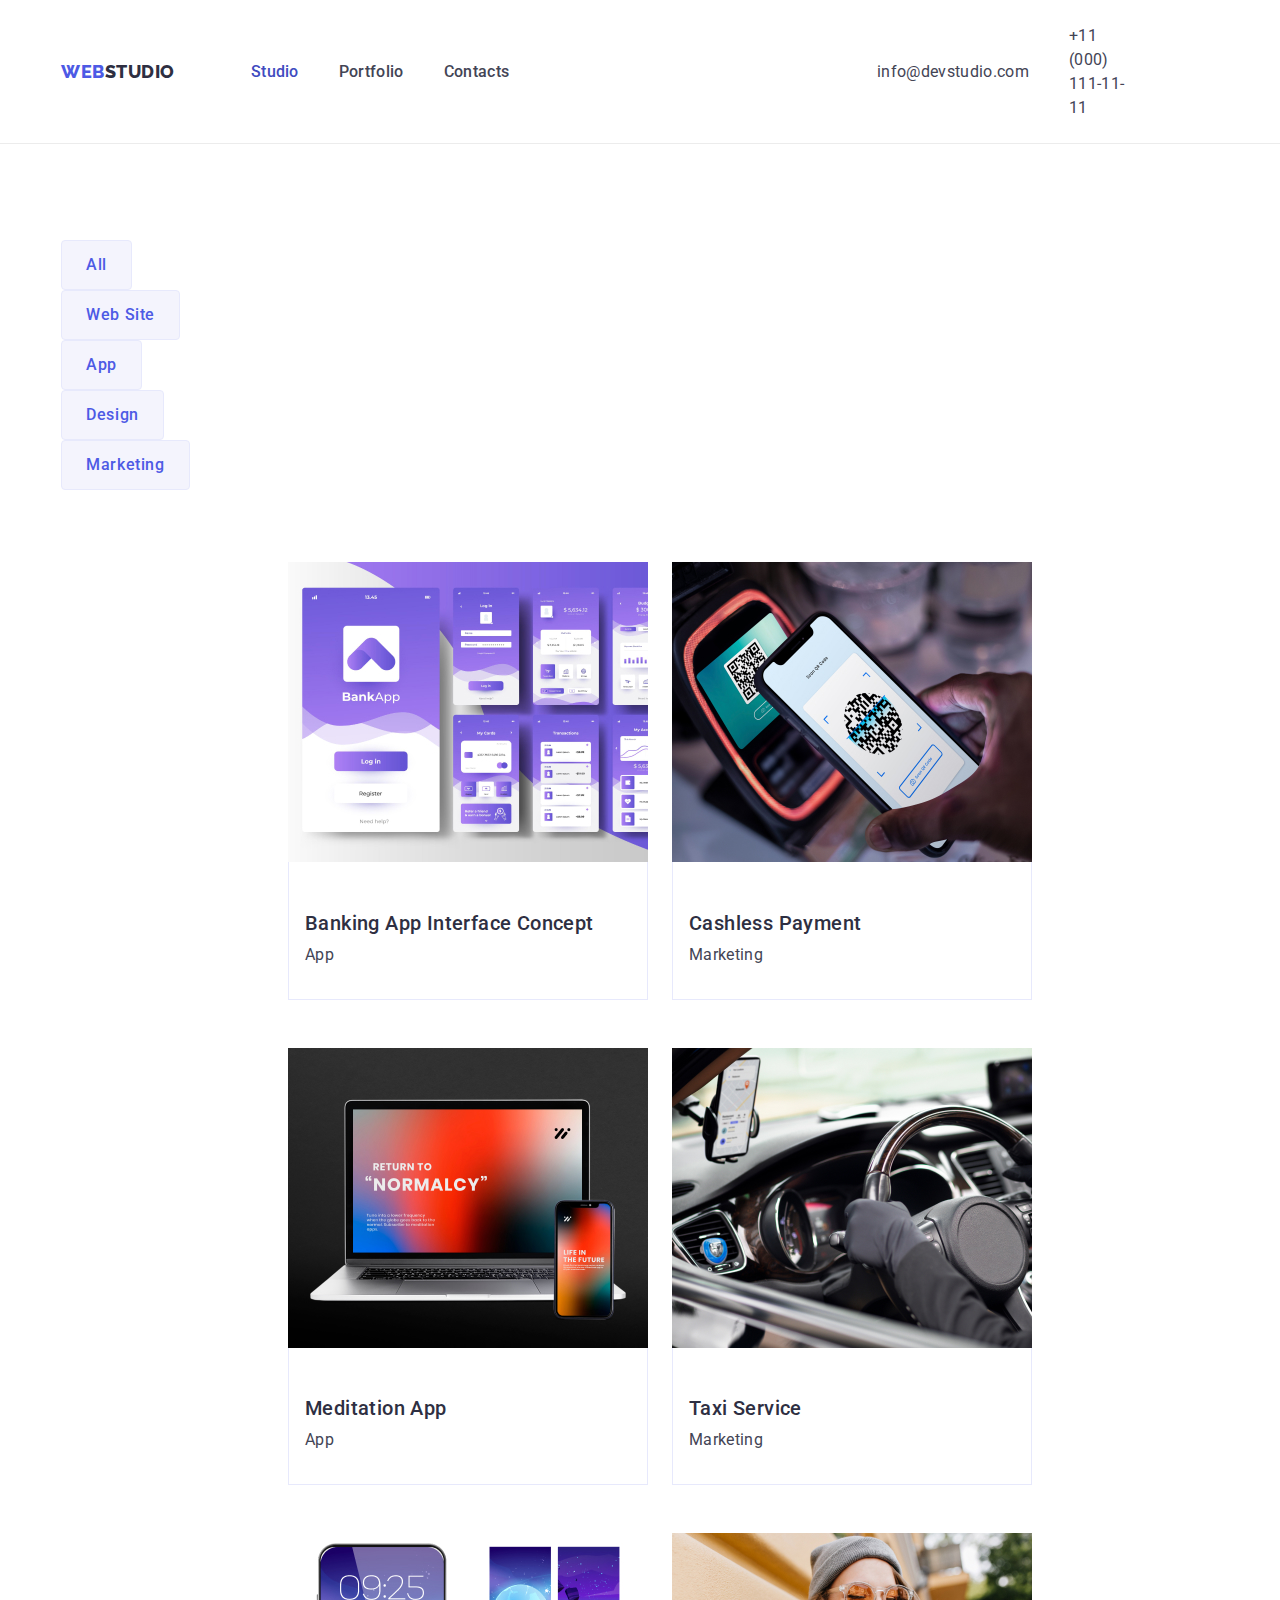
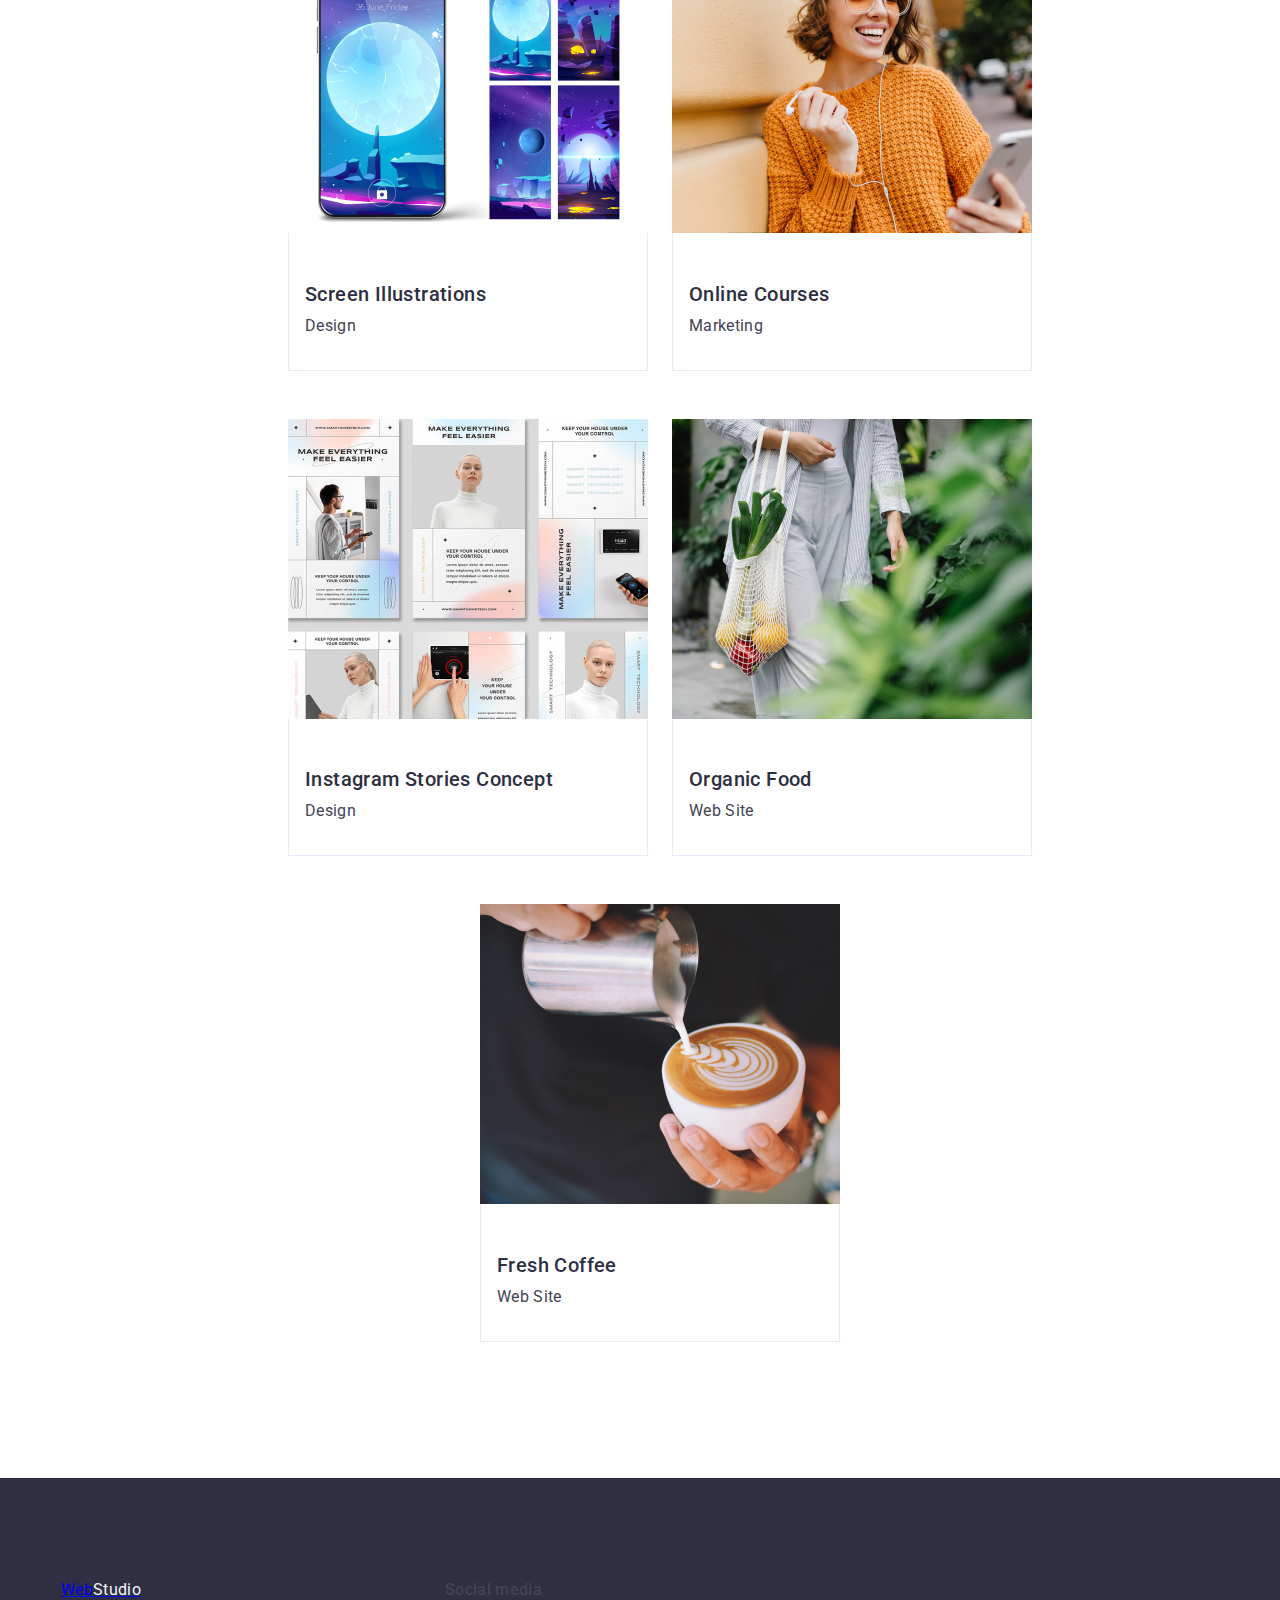
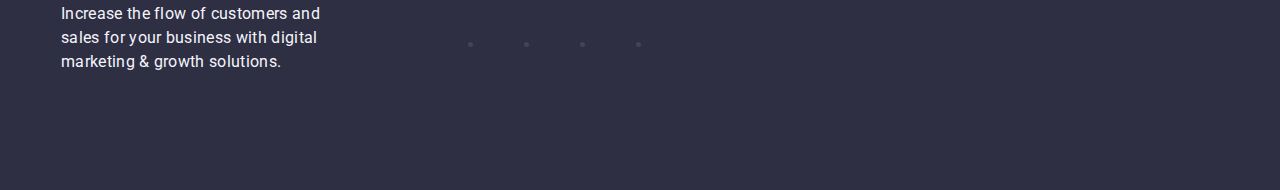
==== portfolio.html @ 72a6e868 "update" ====
<!DOCTYPE html>
<html lang="en">
<head>
    <meta charset="UTF-8">
    <meta name="viewport" content="width=device-width, initial-scale=1.0">
    <title>Homework 2</title>

    <link
    rel="stylesheet"
    href="https://cdnjs.cloudflare.com/ajax/libs/modern-normalize/1.0.0/modern-normalize.min.css"/>
    <link rel="stylesheet" href="./css/styles.css"/>
    <link rel="preconnect" href="https://fonts.googleapis.com">
    <link rel="preconnect" href="https://fonts.gstatic.com" crossorigin>
    <link href="https://fonts.googleapis.com/css2?family=Raleway:wght@800&family=Roboto:wght@400;500;700&display=swap" rel="stylesheet">
 
</head>


<body>
    <header class="page-header">
        <div class="container menu">
            <nav class="navigation">
                <a href="./index.html" class="link logo">Web<span class="logo-black">Studio</span>
                </a>
            
                <!--Menu Area-->             
                <ul class="list navmenu">
                    <li class="item">
                        <a href="./index.html" class="page current link ">Studio</a>
                    </li>
                    <li class="item">
                        <a 
                        href="./portfolio.html"
                        class="page link" 
                        targer="_blank"
                        rel="noopener noreferer
                        ">Portfolio
                        </a>
                    </li>
                    <li class="item">
                        <a href="#" 
                        class="page link" 
                        targer="_blank" 
                        rel="noopener noreferer
                        ">Contacts
                        </a>
                    </li>
                </ul> 
            </nav>
            
            <address class="address">
                <ul class="contactmenu list">
                    <li class="item">
                        <a class="link contact" href="mailto:info@devstudio.com">info@devstudio.com
                        </a>
                    </li>
                    <li class="item">
                        <a class="link contact" href="tel:+110001111111">+11 (000) 111-11-11
                        </a>
                    </li>
                </ul>
            </address>
            
        </div>
    </header>

    <main>
        <section class="portsection">
            <div class="container">
            <h1 class="visually-hidden">Portfolio</h1>
            <ul class="list portlistmenu">
                <li><button type="button" class="portbuttona link">All</button></li>
                <li><button type="button" class="portbuttona link">Web Site</button></li>
                <li><button type="button" class="portbuttona link">App</button></li>
                <li><button type="button" class="portbuttona link">Design</button></li>
                <li><button type="button" class="portbuttona link">Marketing</button></li>
            </ul>
            
            <!--Menu 2nd List-->
            <ul class="plisttwo">
                <li class="porttwolist">
                    <a class="portlink" href="">
                        <div class="portimagediv">
                            <img src="./images/port1.jpg" alt="port1" width="360"/>
                            <p class="portdivp"> 14 Stylish and User-Friendly App Design Concepts · Task Manager App · Calorie Tracker App · Exotic Fruit Ecommerce App · Cloud Storage App</p>
                        </div>
                        <div class="portdivtwo">
                            <h2 class="portimage">Banking App Interface Concept</h2>
                            <p class="portpar">App</p>
                        </div>
                    </a>
                </li>
                <li class="porttwolist">
                    <a class="portlink" href="">
                        <div class="portimagediv">
                            <img src="./images/port2.jpg" alt="port1" width="360"/>
                            <p class="portdivp"> 14 Stylish and User-Friendly App Design Concepts · Task Manager App · Calorie Tracker App · Exotic Fruit Ecommerce App · Cloud Storage App</p>
                        </div>
                        <div class="portdivtwo">
                            <h2 class="portimage">Cashless Payment</h2>
                            <p class="portpar">Marketing</p>
                        </div>
                    </a>
                </li>
                <li class="porttwolist">
                    <a class="portlink" href="">
                        <div class="portimagediv">
                            <img src="./images/port3.jpg" alt="port1" width="360"/>
                            <p class="portdivp"> 14 Stylish and User-Friendly App Design Concepts · Task Manager App · Calorie Tracker App · Exotic Fruit Ecommerce App · Cloud Storage App</p>
                        </div>
                        <div class="portdivtwo">
                            <h2 class="portimage">Meditation App</h2>
                            <p class="portpar">App</p>
                        </div>
                    </a>
                </li>
                <li class="porttwolist">
                    <a class="portlink" href="">
                        <div class="portimagediv">
                            <img src="./images/port4.jpg" alt="port1" width="360"/>
                            <p class="portdivp"> 14 Stylish and User-Friendly App Design Concepts · Task Manager App · Calorie Tracker App · Exotic Fruit Ecommerce App · Cloud Storage App</p>
                        </div>
                        <div class="portdivtwo">
                            <h2 class="portimage">Taxi Service</h2>
                            <p class="portpar">Marketing</p>
                        </div>
                    </a>
                </li>
                <li class="porttwolist">
                    <a class="portlink" href="">
                        <div class="portimagediv">
                            <img src="./images/port5.jpg" alt="port1" width="360"/>
                            <p class="portdivp"> 14 Stylish and User-Friendly App Design Concepts · Task Manager App · Calorie Tracker App · Exotic Fruit Ecommerce App · Cloud Storage App</p>
                        </div>
                        <div class="portdivtwo">
                            <h2 class="portimage">Screen Illustrations</h2>
                            <p class="portpar">Design</p>
                        </div>
                    </a>
                </li>
                <li class="porttwolist">
                    <a class="portlink" href="">
                        <div class="portimagediv">
                            <img src="./images/port6.jpg" alt="port1" width="360"/>
                            <p class="portdivp"> 14 Stylish and User-Friendly App Design Concepts · Task Manager App · Calorie Tracker App · Exotic Fruit Ecommerce App · Cloud Storage App</p>
                        </div>
                        <div class="portdivtwo">
                            <h2 class="portimage">Online Courses</h2>
                            <p class="portpar">Marketing</p>
                        </div>
                    </a>
                </li>
                <li class="porttwolist">
                    <a class="portlink" href="">
                        <div class="portimagediv">
                            <img src="./images/port7.jpg" alt="port1" width="360"/>
                            <p class="portdivp"> 14 Stylish and User-Friendly App Design Concepts · Task Manager App · Calorie Tracker App · Exotic Fruit Ecommerce App · Cloud Storage App</p>
                        </div>
                        <div class="portdivtwo">
                            <h2 class="portimage">Instagram Stories Concept</h2>
                            <p class="portpar">Design</p>
                        </div>
                    </a>
                </li>
                <li class="porttwolist">
                    <a class="portlink" href="">
                        <div class="portimagediv">
                            <img src="./images/port8.jpg" alt="port1" width="360"/>
                            <p class="portdivp"> 14 Stylish and User-Friendly App Design Concepts · Task Manager App · Calorie Tracker App · Exotic Fruit Ecommerce App · Cloud Storage App</p>
                        </div>
                        <div class="portdivtwo">
                            <h2 class="portimage">Organic Food</h2>
                            <p class="portpar">Web Site</p>
                        </div>
                    </a>
                </li>
                <li class="porttwolist">
                    <a class="portlink" href="">
                        <div class="portimagediv">
                            <img src="./images/port9.jpg" alt="port1" width="360"/>
                            <p class="portdivp"> 14 Stylish and User-Friendly App Design Concepts · Task Manager App · Calorie Tracker App · Exotic Fruit Ecommerce App · Cloud Storage App</p>
                        </div>
                        <div class="portdivtwo">
                            <h2 class="portimage">Fresh Coffee</h2>
                           <p class="portpar">Web Site</p>
                        </div>
                    </a>
                </li>
            </ul>
            </div>
        </section>
    </main>
    <footer class="footerbackg">
        <div class="divfoot container">
            <div class="footdivlogo">
                <a href="./index.html" class="webstudio link-item">Web<span class="studiocolorb">Studio</span></a>
                <p class="pfooter">Increase the flow of customers and sales for your business with digital marketing & growth solutions.
                </p>
            </div>
            <div>
                <p class="footp">Social media</p>
                <ul class="footul">
                    <li class="footli">
                        <a class="soclistlink" href="./index.html">
                            <svg class="svgsoc" width="24" height="24">
                                <use href="./images/icons.svg#icon-instagram-2">
                                </use>
                            </svg>
                        </a>
                    </li>
                    <li class="footli">
                        <a class="soclistlink" href="./index.html">
                            <svg class="svgsoc" width="24" height="24">
                                <use href="./images/icons.svg#icon-tweeter-1">
                                </use>
                            </svg>
                        </a>
                    </li>
                    <li class="footli">
                        <a class="soclistlink" href="./index.html">
                            <svg class="svgsoc" width="24" height="24">
                                <use href="./images/icons.svg#icon-facebook-1">
                                </use>
                            </svg>
                        </a>
                    </li>
                    <li class="footli">
                        <a class="soclistlink" href="./index.html">
                            <svg class="svgsoc" width="24" height="24">
                                <use href="./images/icons.svg#icon-linkedin-1">
                                </use>
                            </svg>
                        </a>
                    </li>
                </ul>
            </div>
        </div>
    </footer>

</html>
---- css/styles.css ----
:root {
    --iris: #4d5ae5;
    --navyblue: #2e2f42;
    --studiolist: #6569c0;
    --add: #434455;
    --white: #FFFFFF;
    --cloud: #f4f4fd;
    --ocean: #404bbf;
    --dairy: #fcfcfc;
    --cornflower: #e7e9fc;
    --Slate: #434455;
    --green: #31d0aa;
    --lightslate: #8e8f99;

}

body {
    font-family: Roboto, sans-serif;
    background-color: var(--white);
    color: var(--Slate);
    font-size: 16px;
    font-style: normal;
    font-weight: 400;
    line-height: 1.5;
    letter-spacing: 0.32px;
}

h1, h2 h3, h4, h5, h6, p {
    margin: 0;
}

*::before,
*::after{
    box-sizing: border-box;
    margin: 0;
}

img {
    display: block;
    max-width: 100%;
    height: auto;
}

address {
    font-style: inherit;
}

.list {
    list-style-type:none;
    padding: 0;
    margin: 0;
}

.link {
    text-decoration: none;
    color: inherit;
}

.container {
    width: 1158px;
    margin: 0 auto;
}

.section {
    padding: 120px 0;
}

.notoppadding {
    padding: 0;
}

.menu,
.navigation,
.navmenu,
.contactmenu,
.porlistmenu {
    display: flex;
    align-items: center;
}

.navmenu {
    margin-left: 76px;
}

.address {
    margin-left: auto;
}

.navmenu .item:not(:last-child),
.contactmenu .item:not(:last-child) {
    margin-right: 40px;
}

.navmenu .page,
.contactmenu .contact {
    display: block;
    padding-top: 24px;
    padding-bottom: 23px;
}

.page-header {
    border-bottom: 1px solid #ececec;
}


/*HEADER*/
/*Logo*/
.logo {
    color: var(--iris);
    font-family: Raleway, sans-serif;
    font-size: 18px;
    font-weight: 800;
    line-height: 1.1667;
    letter-spacing: 0.54px;
    text-transform: uppercase;
}

.logo-black {
    color: var(--navyblue);
}

.logo-white {
    color: var(--cloud);
}


/*Menu*/
.navmenu .page {
    font-weight: 500;
    font-size: 16px;
}

.navmenu .page:hover,
.navmenu .page:focus,
.navmenu .page.current,
.contactmenu .contact:hover,
.contactmenu .contact:focus {
    color: var(--ocean);
}

/*Hero*/
.hero {
    background-color: var(--navyblue);
    padding: 188px 0;
    text-align: center;
    background-image: linear-gradient(rgba(46, 47, 66, 0.70),
        rgba(46, 47, 66, 0.70)),
        url(/images/heroimage.jpg);
    background-repeat: no-repeat;
    max-width: 1440px;
    margin: 0 auto;
    background-position: center;
    background-size: cover;
}

.herotitle {
    color: var(--WHITE, #FFF);
    font-size: 56px;
    font-weight: 700;
    line-height: 1.07143; /* 107.143% */
    letter-spacing: 1.12px;
    margin-bottom: 48px;
}

/*Button*/

.button {
    cursor: pointer;
    font-family: inherit;
    border-color: transparent;
}

.button.orderservice {
    background-color: var(--iris);
    color: var(white);
    letter-spacing: 0.64px;
    line-height: 1.5;
    font-size: 16px;
    font-weight: 500;
    padding: 16px 32px;
    border-radius: 4px;
    box-shadow: 0px 4px 4px 0px rgba(0, 0, 0, 0.15);
}


body {
    font-family: Roboto, sans-serif;
    background-color: var(--white);
    color: var(--Slate);
    font-size: 16px;
    font-style: normal;
    font-weight: 400;
    line-height: 1.5;
    letter-spacing: 0.32px;
}

.list {
    list-style-type:none;
}

.link {
    text-decoration: none;
    color: inherit;
}


/*HEADER*/
/*Logo*/
.logo {
    color: var(--iris);
    font-family: Raleway, sans-serif;
    font-size: 18px;
    font-weight: 800;
    line-height: 1.1667
    letter-spacing: 0.54px;
    text-transform: uppercase;
}

.logo-black {
    color: var(--navyblue);
}

.logo-white {
    color: var(--cloud);
}


/*Menu*/
.hmenulist .page {
    font-weight: 500;
}

.hmenulist .page:hover,
.hmenulist .page:focus,
.contact-menu .contact:hover,
.contact-menu .contact:focus {
    color: var(--ocean);
}

/*Hero*/
.hero {
    background-color: var(--navyblue )
}

.herotitle {
    color: var(--WHITE, #FFF);
    text-align: center;
    font-size: 56px;
    font-weight: 700;
    line-height: 1.07143; /* 107.143% */
    letter-spacing: 1.12px;
}

/*Button*/

.button {
    cursor: pointer;
    font-family: inherit;
    border-color: transparent;
}

.button.orderservice {
    background-color: var(--iris)
    color: var(--white);
    letter-spacing: 0.64px;
    line-height: 1.5;
    font-size: 16px;
    font-weight: 500;
}

/*
* {
    padding: 0;
    margin: 0;
}

a {
    text-decoration: none;
}


}

img {
    display: block;
    width: 100%;
}

.header {
    border-bottom: 1px solid #e7e9fc;
    padding: 24px 0;
    box-shadow: 0px 1px 6px rgba(46, 47, 66, 0.08),
  0px 1px 1px rgba(46, 47, 66, 0.16), 0px 2px 1px rgba(46, 47, 66, 0.08)
}

.headcontainer {
    display: flex;
    
}

.container {
    width: 1158px;
    margin: 0 auto;
    padding: 0 15px 0 15px;
}

.headernav {    
    display: inline-flex;
    align-items: center;
    gap: 76px
}

.headerlogo {
    font-family: "Raleway", sans-serif;
    font-weight:800;
    text-transform: uppercase;
    font-size: 18px;
    line-height: 1.17;
    letter-spacing: 0.03em;
}   



.hmenu-item {
    position: relative;
    padding: 24px 0 24px;
}
/*
.hmenu-item::after {
    content:'';
    position:absolute;
    left: 0;
    bottom: -1px;
    height: 4px;
    background-color: var(--ocean);
    border-radius: 2px;
    color: var(--ocean);
    position: relative;

}



.hmenulink {
    color: var(--ocean);
    transition:
    color 250ms cubic-bezier(0.4, 0, 0.2, 1);
    position: relative;
}

.hmenulink:hover,
.hmenulink:focus {
    color: var(--web)
}

.menuactive,
.haddlink:hover,
.hadlink:focus {
    color: var(--ocean);
}

.haddlist {
    display: flex;
    gap: 40px;
}

.hadditem {
    font-size: 16px;
    font-style: normal;
    line-height: 24px;
    letter-spacing: 0.02em;
    color: var(--Slate);
}

.hmenulink:hover::after {
    width: 100%;
    color: #404bbf;
}

.hmenulink::after {
    content: '';
    height: 4px;
    width: 100%;
    background-color: var(--ocean);
    border-radius: 2px;
    position: absolute;
    left: 0;
    bottom: -28px;
    transition: width 250ms cubic-bezier(0.2, 0.4, 1 )
}

.headerstudio {
    font-weight: 500;
    font-size: 16px;
    line-height: 1.5;
    letter-spacing: 0.02em;
    color: var(--studio);
    padding: 24px 0 24px;
}


/*Address
.adstyle {
    font-style: normal;
    font-size: 16px;
    line-height: 1.5;
    letter-spacing: 0.02em;
    display: flex;
}



.concolor {
    line-height: 1.5;
    color:#434455;
    transition-property: 250ms cubic-bezier(0.4, 0, 0.2, 1)
    top: 24px
    height: 24px;

}
.concolor:hover {color:#404bbf;}
.concolor:focus {color:#404bbf;}

/*Sections*/
/*1st Section*/

/*Hero
.hero {
    background-color: var(--studio);
    display: flex;
    flex-shrink: 0;
    padding-top:188px;
    padding-bottom: 188px;
    background-repeat: no-repeat;
    background-position: center;
    background-size: cover;
    background: linear-gradient(rgba(46, 47, 66, 0.7), rgba(46, 47, 66, 0.7)), url(../images/heroimage.jpg);
    max-width: 1440px;
    height: 600px;
    align-items: center;    
    
}
.divhero {
    flex-shrink: 0;
    position:relative;
    flex-direction: column;
    margin: 0;
}

.herotitle {
    font-size: 56px;
    line-height: 1.07;
    text-align: center;
    letter-spacing: 0.02em;
    color: #ffffff;
    max-width: 496px;
    justify-content: center;
}
.herobutton {
    font-family: "Roboto", sans-serif;
    font-weight: 500;
    font-size: 16px;
    line-height: 1.5;
    letter-spacing: 0.04em;
    color: #ffffff;
    background-color: var(--web);
    cursor: pointer;
    padding: 16px 32px;
    align-items: center;
    border-radius: 4px;
    box-shadow: 0px 4px 4px 0px rgba(0, 0, 0, 0.15);
    display: block;
    min-width: 169px;
    height: 56px;
    border: none;
    transition: background-color 250ms cubic-bezier(.4, 0, .2, 1);
}


.herobutton:hover {background-color:#404bbf;}
.herobutton:focus {background-color:#404bbf;} 

/*Section 2*/
.sectionone {
    padding: 120px 0 120px;
}

.visually-hidden {
    position: absolute;
    width: 1px;
    height: 1px;
    margin: -1px;
    border: 0;
    padding: 0;
    white-space: nowrap;
    clip-path: inset(100%);
    clip: rect(0 0 0 0);
    overflow: hidden;
  }

.sectwo {
    display: flex;
    gap: 24px;
    list-style: none;
    padding: 0;
}


.item {
    flex-basis: calc((100% - 72px) / 4);
}

/*ICON*/
.icon {
    display: flex;
    align-items: center;
    justify-content: center;
    height: 112px;
    background-color: var(--cloud);
    border-radius: 4px;
    margin-bottom: 8px;

  }

.headersectwo {
    font-weight: 500;
    font-size: 20px;
    line-height: 1.2;
    letter-spacing: 0.02em;
    color: var(--studio);
    margin-bottom: 8px;
}

.parsectwo {
    font-size: 16px;
    line-height: 1.5;
    letter-spacing: 0.02em;
    color: var(--add);

}


/*Section 3*/
.thirdsecheader {
    font-size: 36px;
    line-height: 1.11;
    text-align: center;
    letter-spacing: 0.02em;
    text-transform: capitalize;
    color: var(--studio);
    margin-bottom: 72px;
}

.secthree {
    display: flex;
    padding-bottom: 120px;
}

.secthree-item {
    flex-basis: calc((100% - 3 * 16px) / 3);
}

.secthree-item:not(:last-child) {
    margin-right: 24px;
}


/*Section 4*/

.fourthsection {
    background-color: #F4F4FD;
    padding: 120px 0 120px;
}

.fourthlist {
    background: var(--WHITE, #FFF);    border-radius: 0px 0px 4px 4px;
    box-shadow: 0px 1px 6px rgba(46, 47, 66, 0.08), 0px 1px 1px rgba(46, 47, 66, 0.16), 0px 2px 1px rgba(46, 47, 66, 0.08);
}

.fourthlist:not(:last-child) {
    margin-right: 24px;
}

.secfourlistdiv {
    padding: 32px 0;
}

.secfourlisthead {
    text-align: center;
    margin-bottom: 8px;
}

.secfourpar {
    text-align: center;
}

.soclist {
    display: flex;
    justify-content: center;
    align-items: center;
    list-style-type: none;
    gap: 24px;
}

.soclist-item {
    width: 40px;
    height: 40px;
    position: relative;
    transition: 
    color 250ms cubic-bezier(0.4, 0, 0.2, 1);
}

.soclistlink {
    width: 100%;
    height:100%;
    border-radius: 50%;
    display: flex;
    align-items: center;
    justify-content: center;
    background-color: var(--web);

    transition: 
    color 250ms cubic-bezier(0.4, 0, 0.2, 1);
}

.soclist-item:hover .soclistlink {
    background-color: var(--ocean);
}

.soclist-item:focus .soclistlink {
    background-color: var(--ocean);
}

.svgsoc {
    fill: #F4F4FD;
}

/*Section 5*/
.fifth {
    padding: 120px 0 120px;
}

.fifheader {
    font-size: 36px;
    line-height: 1.11;
    color: var(--studio);
    align-items: center;
    justify-content: center;
    margin-bottom: 72px;
}

.customer {
    list-style-type: none;
    display: flex;
    gap: 24px;
}

.custitem {
    height: 88px;
    width: 168px
}

.fiflink {
    width: 100%;
    height: 100%;
    border: 1px solid #8e8f99;
    border-radius: 4px;
    display: flex;
    align-items: center;
    justify-content: center;
    color:#8e8f99;

    transition:
    border-color 250ms cubic-bezier(0.4, 0, 0.2, 1), color 250ms cubic-bezier(0.4, 0, 0.2, 1);
}

.fiflink:hover {
    color: #404bbf;
    border-color: #404bbf;
}

.fiflink:focus {
    color: #404bbf;
    border-color: #404bbf;
}

.headerstudio:focus {
    color: #404bbf;
}


.fifsvg {
    fill: currentColor;
}


/*Footer*/
.footerbackg {
    background-color: #2e2f42;
    padding: 100px 0 100px;
}

.pfooter {
    line-height: 1.5;
    color: #F4F4FD;
    letter-spacing: 0.02em;
    max-width: 264px;
    margin-bottom: 16px;
}

.studiocolorb {
    color: #F4F4FD;
}

.link-item {
    display: inline-block;
}

.divfoot {
    display: flex;
    align-items: baseline;

}

.footdivlogo {
    margin-right: 120px;
}

.footp{
    font-weight: 500;
    font-size: 16px;
    line-height: 1.5;
    letter-spacing: 0.02em;
    color: var(--bodybc);
    margin-bottom: 16px;
}

.footul {
    display: flex;
    gap: 16px;
}

.footli {
    width: 40px;
    height: 40px;
}

.soclistlink:hover {
    background-color: #31d0aa;
}

.soclistlink:focus {
    background-color: #31d0aa;
}


/*Modal Backdrop*/
.backdrop {
    display: block;
    position: fixed;
    top: 0;
    left: 0;
    width: 100%;
    height: 100%;
    background-color: rgba(46, 47, 66, 0.4);
    opacity: 1;
    transition: opacity 250ms cubic cubic-bezier(0.4, 0, 0.2, 1), visibility 250ms cubic-bezier(0.4, 0, 0.2, 1);
}

.is-hidden {
    opacity: 0;
    visibility: hidden;
    pointer-events: none;
}

.backdrop.is-hidden{
    opacity: 0;
    pointer-events: none;
}

.modal {
    position: absolute;
    top: 50%;
    left: 50%;
    width: 40px;
    min-width: 408px;
    min-height: 584px;
    background-color: var(--dairy);
    box-shadow: 0px 1px 1px rgba(0, 0, 0, 0.14), 0px 1px 3px rgba(0, 0, 0, 0.12), 0px 2px 1px rgba(0, 0, 0, 0.2);
    box-radius: 4px;
    
    transform: translate(-50%, -50%), scale (1);
    transition: transform 250ms cubic-bezier(0.4, 0, 0.2, 1);
}

.modal-close {
    width: 24px;
    height: 24px;
    background-color: var(--cornflower);
    border-radius: 50%;
    border: 1px solid rgba (0, 0, 0, 1);
    position: absolute;
    right: 24px;
    top: 24px;
    color: var(--studio);
    display: flex;
    align-items: center;
    justify-content: center;
    background-color: var(--cornflower);
    cursor: pointer;
    transition: background-color 250ms cubic-bezier(0.4, 0, 0.2, 1), border 250ms cubic-bezier(0.4, 0, 0.2, 1);
}

.modal-close:focus,
.modal-close:hover {
    background-color: var(#404bbf);
    border: none;
}

.modal-close-icon {
    transition: fill 250ms cubic-bezier(0.4, 0, 0.2, 1);
}

/*Portfolio*/

/*Row 1*/

.portlistmenu {
    justify-content: center;
    gap: 24px;
    margin-bottom: 72px;
}

.portbuttona {
    font-family: "Roboto", sans-serif;
    font-weight: 500;
    font-size: 16px;
    line-height: 1.5;
    letter-spacing: 0.04em;
    color: #4d5ae5;
    background-color: #F4F4FD;
    cursor: pointer;
    padding: 12px 24px 12px;
    border: 1px solid #e7e9fc;
    border-radius: 4px;
    transition:
    color 250ms cubic-bezier(0.4, 0, 0.2, 1),
    background-color 250ms
    cubic-bezier(0.4, 0, 0.2, 1),
    border-color 250ms cubic-bezier(0.4, 0, 0.2, 1),
    box-shadow 250ms cubic-bezier(0.4, 0, 0.2, 1);
}

.portbuttona:hover {
    color:#FFFFFF;
    background-color: #404bbf;
    border: 1px solid transparent;
    box-shadow: 0px 3px 1px rgba(0, 0, 0, 0.1), 0px 2px 1px rgba(0, 0, 0, 0.08), 0px 2px 2px rgba(0, 0, 0, 0.12);
}

.portbuttona:focus {
    color:#FFFFFF;
    border: 1px solid transparent;
    background-color: #404bbf;
    box-shadow: 0px 3px 1px rgba(0, 0, 0, 0.1), 0px 2px 1px rgba(0, 0, 0, 0.08), 0px 2px 2px rgba(0, 0, 0, 0.12);
}

/*Portfolio Header Block Elements*/
.portheader {
    border-bottom: 1px solid #e7e9fc;
}

.portcontainer {
   display: flex;
}

.portnav {
    align-items: center;
}

.portlogo {
    margin-right: 76px;
}

.portitem {
    margin-right: 40px;
}

.portitem:last-child {
    margin-right: 0;
}

.portadlist {
    margin-right: 40px;
}

.portadlist:last-child {
    margin-right: 0;
}


/*Row 2*/

.portlink {
    text-decoration: none;
    display: block;
    transition: box-shadow 250ms cubic-bezier(0.4, 0, 0.2, 1);
}

.portlink:hover {
    box-shadow: 0px 1px 6px rgba(46, 47, 66, 0.08), 0px 1px 1px rgba(46, 47, 66, 0.16), 0px 2px 1px rgba(46, 47, 66, 0.08);
    transform: translateY(0%);
}

.portlink:focus {
    box-shadow: 0px 1px 6px rgba(46, 47, 66, 0.08), 0px 1px 1px rgba(46, 47, 66, 0.16), 0px 2px 1px rgba(46, 47, 66, 0.08);
    transform: translateY(0%);
}

.portimagediv {
    position: relative;
    overflow: hidden;
}

.portdivp {
    position: absolute;
    top: 0;
    font-size: 16px;
    line-height: 1.5;
    letter-spacing: 0.02em;
    color: var(--cloud);
    padding: 40px 32px;
    background-color: var(--web);
    height: 100%;
    width: 100%;
    transform: translateY(100%);
    transition: transform 250ms cubic-bezier(0.4, 0, 0.2, 1);

}

.portimage {
    font-weight: 500;
    font-size: 20px;
    line-height: 1.2;
    letter-spacing: 0.02em;
    color: #2e2f42;
    margin-bottom: 8px;
}

.portpar {
    font-size: 16px;
    line-height: 1.5;
    letter-spacing: 0.02em;
    color: #434455;
}

.portfooter {
    background-color: #2e2f42;
}

.portstudio {
    color: #f4f4fd;
}


/*Row 1 Block Elements*/

.portsection {
    padding: 96px 0 120px 0;
}

.portfolioheader {
    display: none;
}

/*Row 2 Block Elements*/

.plisttwo {
    display: flex;
    list-style-type: none;
    flex-wrap: wrap;
    justify-content: center;
    gap: 24px;
    row-gap: 48px;
}

.porttwolist {
    flexbasis: calc((100% - 48px) / 3);
    
}

.portlistpic-item:nth-child(3n+3) {
    margin-right: 0;
}

.portlistpic-item:nth-last-child(-n+3) {
    margin-bottom: 0;
}

.portdivtwo {
    padding: 32px 16px;
    border: 1px solid #e7e9fc;
    border-top: none;
}
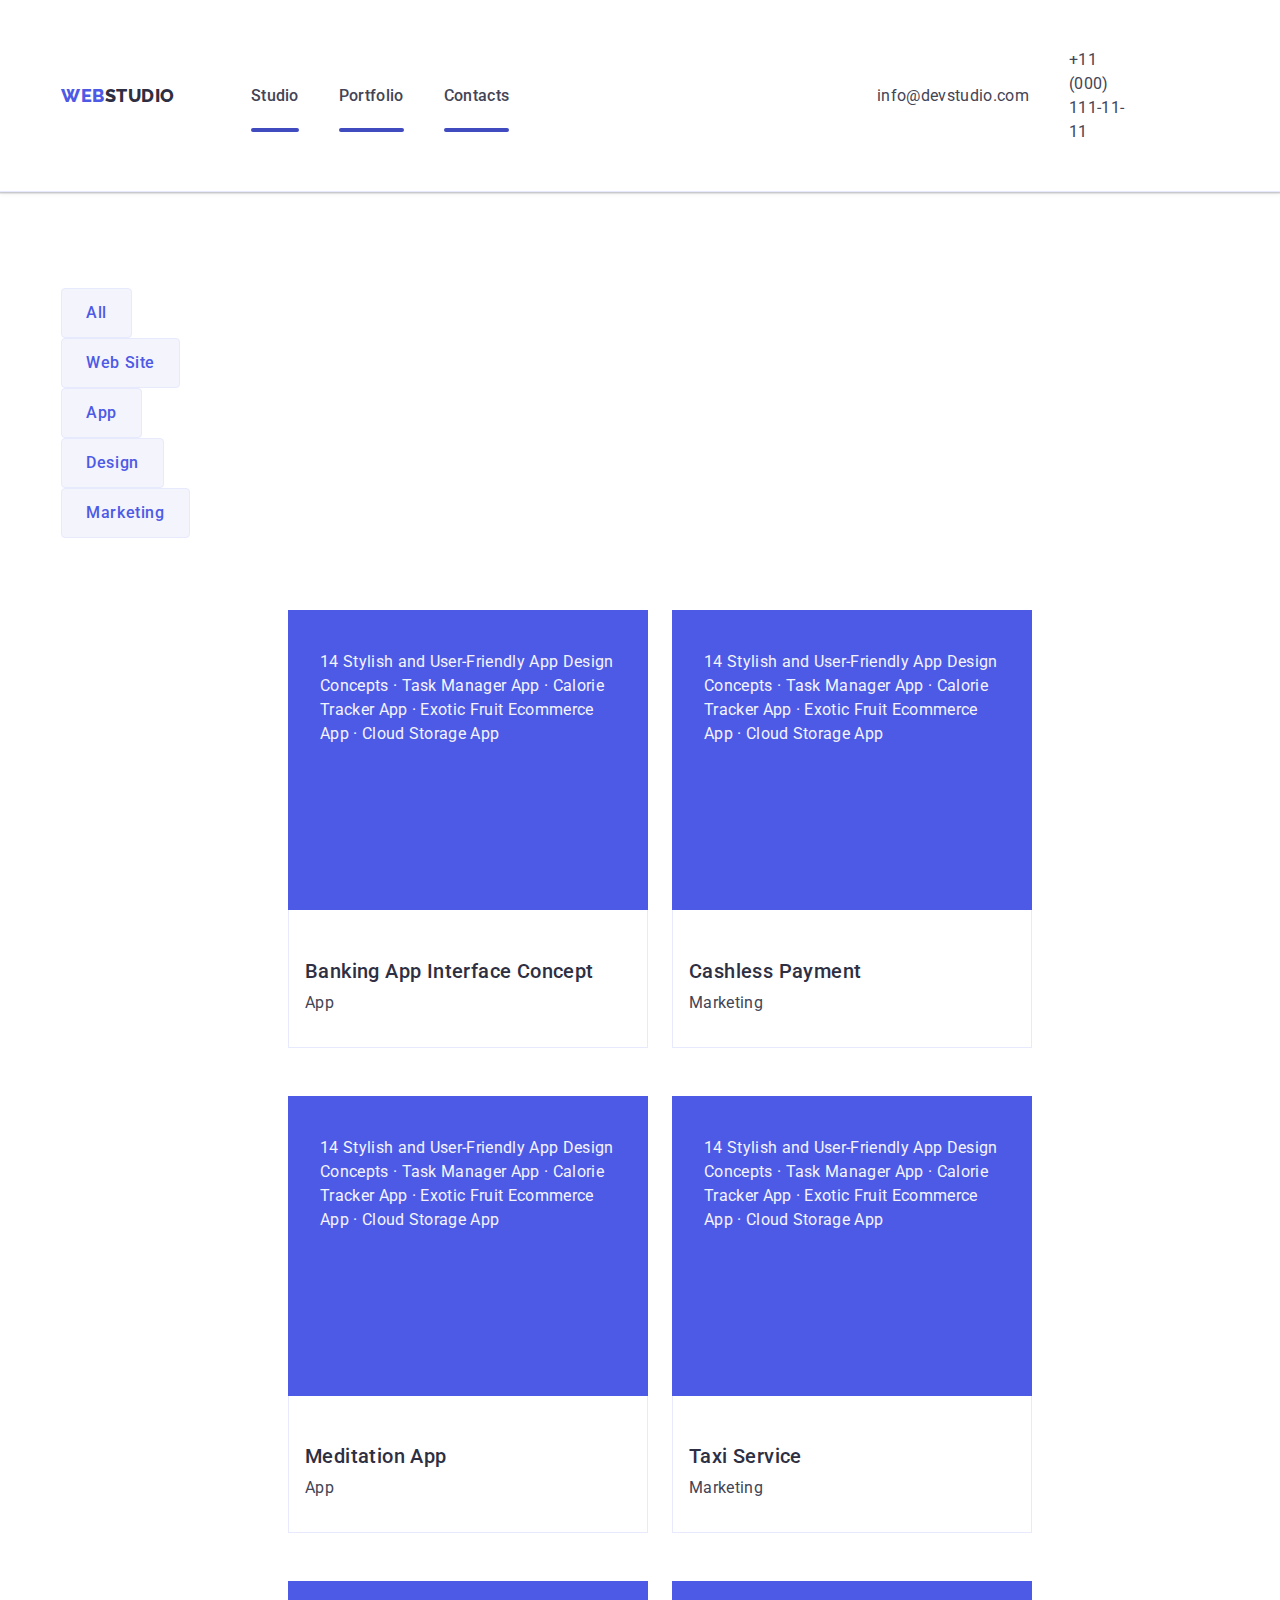
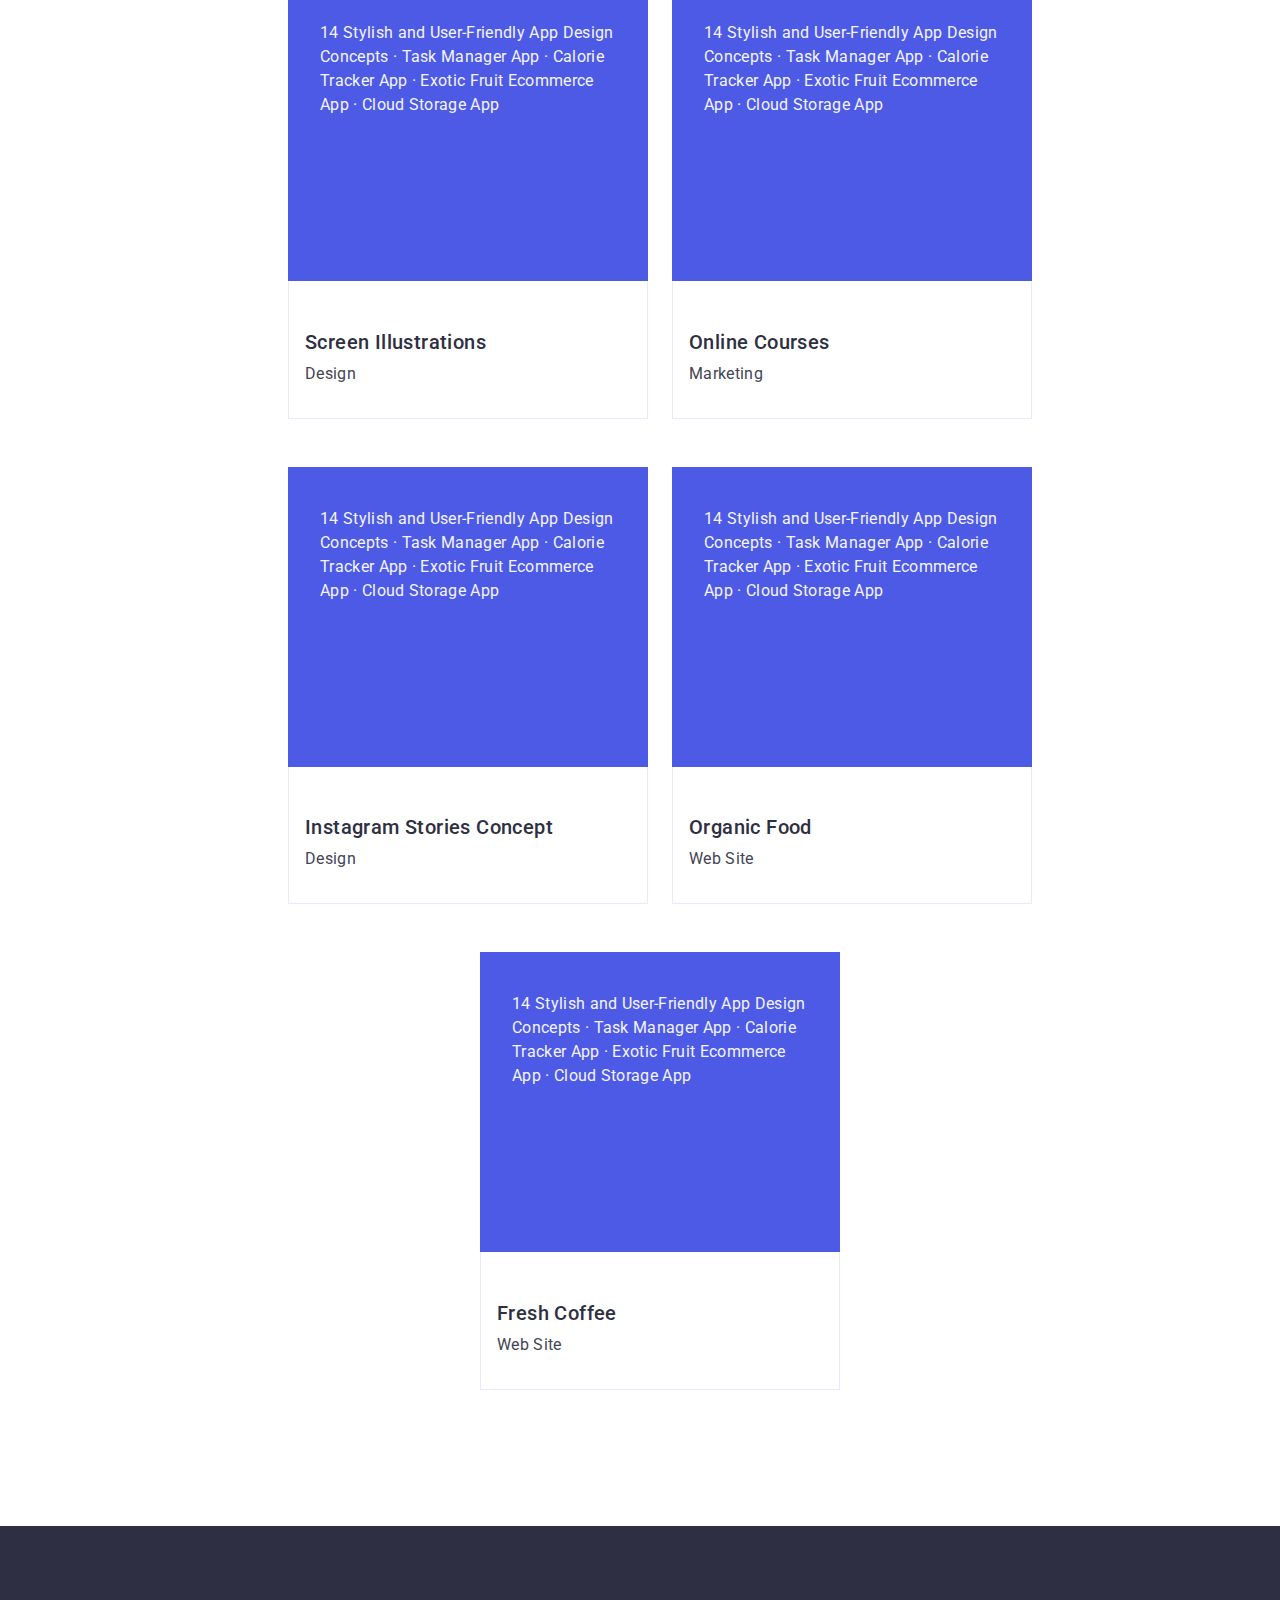
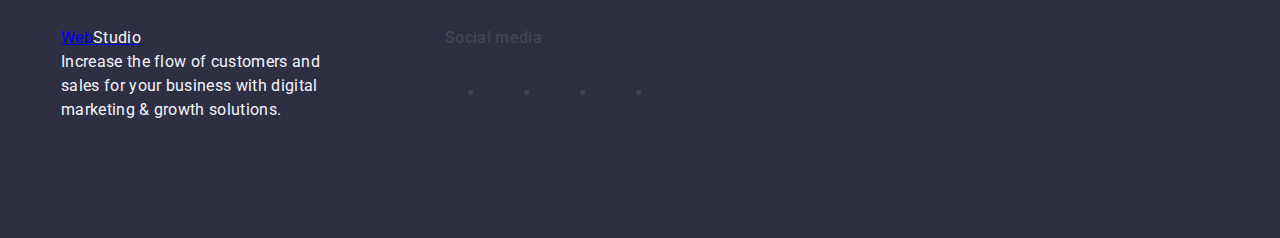
==== commit d8633c95: "update" ====
--- a/portfolio.html
+++ b/portfolio.html
@@ -26,7 +26,7 @@
                 <!--Menu Area-->             
                 <ul class="list navmenu">
                     <li class="item">
-                        <a href="./index.html" class="page current link ">Studio</a>
+                        <a href="./index.html" class="page transmenu link ">Studio</a>
                     </li>
                     <li class="item">
                         <a 
--- a/css/styles.css
+++ b/css/styles.css
@@ -103,7 +103,7 @@
 }
 
 
-/*HEADER*/
+
 /*Logo*/
 .logo {
     color: var(--iris);
@@ -266,103 +266,23 @@
     line-height: 1.5;
     font-size: 16px;
     font-weight: 500;
-}
-
-/*
-* {
-    padding: 0;
-    margin: 0;
-}
-
-a {
-    text-decoration: none;
-}
-
-
-}
-
-img {
-    display: block;
-    width: 100%;
-}
-
-.header {
+    min-width: 169px;
+    height: 56px;
+    border: none;
+    transition: background-color 250ms cubic-bezier(.4, 0, .2, 1);
+}
+
+
+
+.page-header {
     border-bottom: 1px solid #e7e9fc;
     padding: 24px 0;
     box-shadow: 0px 1px 6px rgba(46, 47, 66, 0.08),
-  0px 1px 1px rgba(46, 47, 66, 0.16), 0px 2px 1px rgba(46, 47, 66, 0.08)
-}
-
-.headcontainer {
-    display: flex;
-    
-}
-
-.container {
-    width: 1158px;
-    margin: 0 auto;
-    padding: 0 15px 0 15px;
-}
-
-.headernav {    
-    display: inline-flex;
-    align-items: center;
-    gap: 76px
-}
-
-.headerlogo {
-    font-family: "Raleway", sans-serif;
-    font-weight:800;
-    text-transform: uppercase;
-    font-size: 18px;
-    line-height: 1.17;
-    letter-spacing: 0.03em;
-}   
-
-
-
-.hmenu-item {
-    position: relative;
-    padding: 24px 0 24px;
-}
-/*
-.hmenu-item::after {
-    content:'';
-    position:absolute;
-    left: 0;
-    bottom: -1px;
-    height: 4px;
-    background-color: var(--ocean);
-    border-radius: 2px;
-    color: var(--ocean);
-    position: relative;
-
-}
-
-
-
-.hmenulink {
-    color: var(--ocean);
-    transition:
-    color 250ms cubic-bezier(0.4, 0, 0.2, 1);
-    position: relative;
-}
-
-.hmenulink:hover,
-.hmenulink:focus {
-    color: var(--web)
-}
-
-.menuactive,
-.haddlink:hover,
-.hadlink:focus {
-    color: var(--ocean);
-}
-
-.haddlist {
-    display: flex;
-    gap: 40px;
-}
+    0px 1px 1px rgba(46, 47, 66, 0.16), 0px 2px 1px rgba(46, 47, 66, 0.08)
+}
+
+
+
 
 .hadditem {
     font-size: 16px;
@@ -371,22 +291,37 @@
     letter-spacing: 0.02em;
     color: var(--Slate);
 }
-
-.hmenulink:hover::after {
+.transmenu {
+    position: relative;
+}
+
+.navmenu .page {
+    position:relative;
+    transition: color 250ms cubic-bezier(0.4, 0.2, 1);
+}
+
+.navmenu .page:hover {
     width: 100%;
-    color: #404bbf;
-}
-
-.hmenulink::after {
-    content: '';
+}
+
+.navmenu .page::after {
+    content: "";
     height: 4px;
     width: 100%;
     background-color: var(--ocean);
     border-radius: 2px;
     position: absolute;
     left: 0;
-    bottom: -28px;
-    transition: width 250ms cubic-bezier(0.2, 0.4, 1 )
+    bottom: -1px;
+    transition: width 250ms cubic-bezier(0.4, 0.2, 1);
+}    
+
+.item .contact {
+    transition: color 250ms cubic-bezier(0.4, 0, 0.2, 1);
+}
+
+.item .contact::after {
+    transition: transform;
 }
 
 .headerstudio {
@@ -475,10 +410,11 @@
     border: none;
     transition: background-color 250ms cubic-bezier(.4, 0, .2, 1);
 }
-
-
-.herobutton:hover {background-color:#404bbf;}
-.herobutton:focus {background-color:#404bbf;} 
+*/
+
+.button.orderservice:hover {background-color: var(--ocean);}
+.button.orderservice:focus {background-color: var(--ocean);} 
+
 
 /*Section 2*/
 .sectionone {
@@ -619,8 +555,7 @@
     justify-content: center;
     background-color: var(--web);
 
-    transition: 
-    color 250ms cubic-bezier(0.4, 0, 0.2, 1);
+    transition: color 250ms cubic-bezier(0.4, 0, 0.2, 1);
 }
 
 .soclist-item:hover .soclistlink {
@@ -764,7 +699,9 @@
     height: 100%;
     background-color: rgba(46, 47, 66, 0.4);
     opacity: 1;
-    transition: opacity 250ms cubic cubic-bezier(0.4, 0, 0.2, 1), visibility 250ms cubic-bezier(0.4, 0, 0.2, 1);
+    opacity:
+    250ms cubic cubic-bezier(0.4, 0, 0.2, 1),
+    visibility 250ms cubic-bezier(0.4, 0, 0.2, 1);
 }
 
 .is-hidden {
@@ -787,10 +724,10 @@
     min-height: 584px;
     background-color: var(--dairy);
     box-shadow: 0px 1px 1px rgba(0, 0, 0, 0.14), 0px 1px 3px rgba(0, 0, 0, 0.12), 0px 2px 1px rgba(0, 0, 0, 0.2);
-    box-radius: 4px;
-    
-    transform: translate(-50%, -50%), scale (1);
+        
+    translate: (-50%, -50%), scale (1);
     transition: transform 250ms cubic-bezier(0.4, 0, 0.2, 1);
+    border-radius: 4px;
 }
 
 .modal-close {
@@ -930,12 +867,15 @@
     letter-spacing: 0.02em;
     color: var(--cloud);
     padding: 40px 32px;
-    background-color: var(--web);
+    background-color: var(--iris);
     height: 100%;
     width: 100%;
-    transform: translateY(100%);
     transition: transform 250ms cubic-bezier(0.4, 0, 0.2, 1);
-
+    transform: translateY (100%);
+}
+
+.portdivp::after {
+    transform: translate (100%);
 }
 
 .portimage {
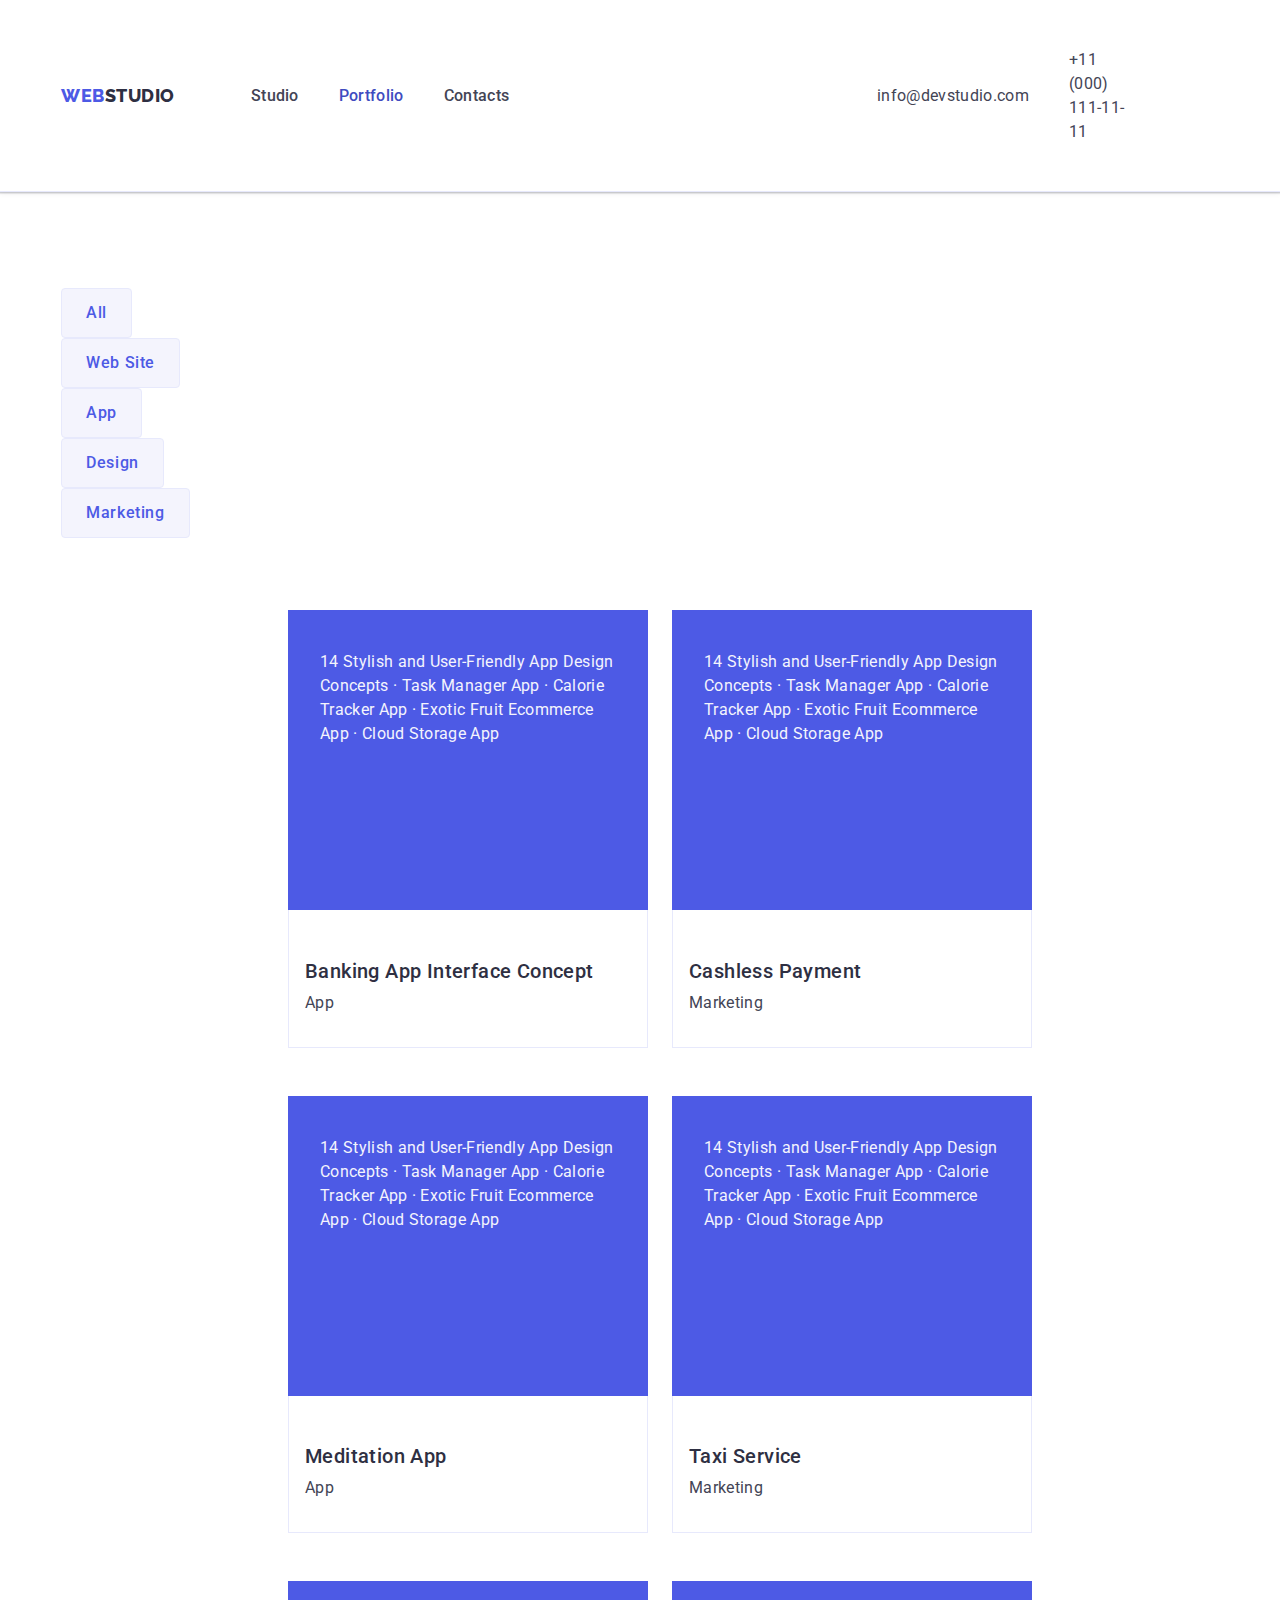
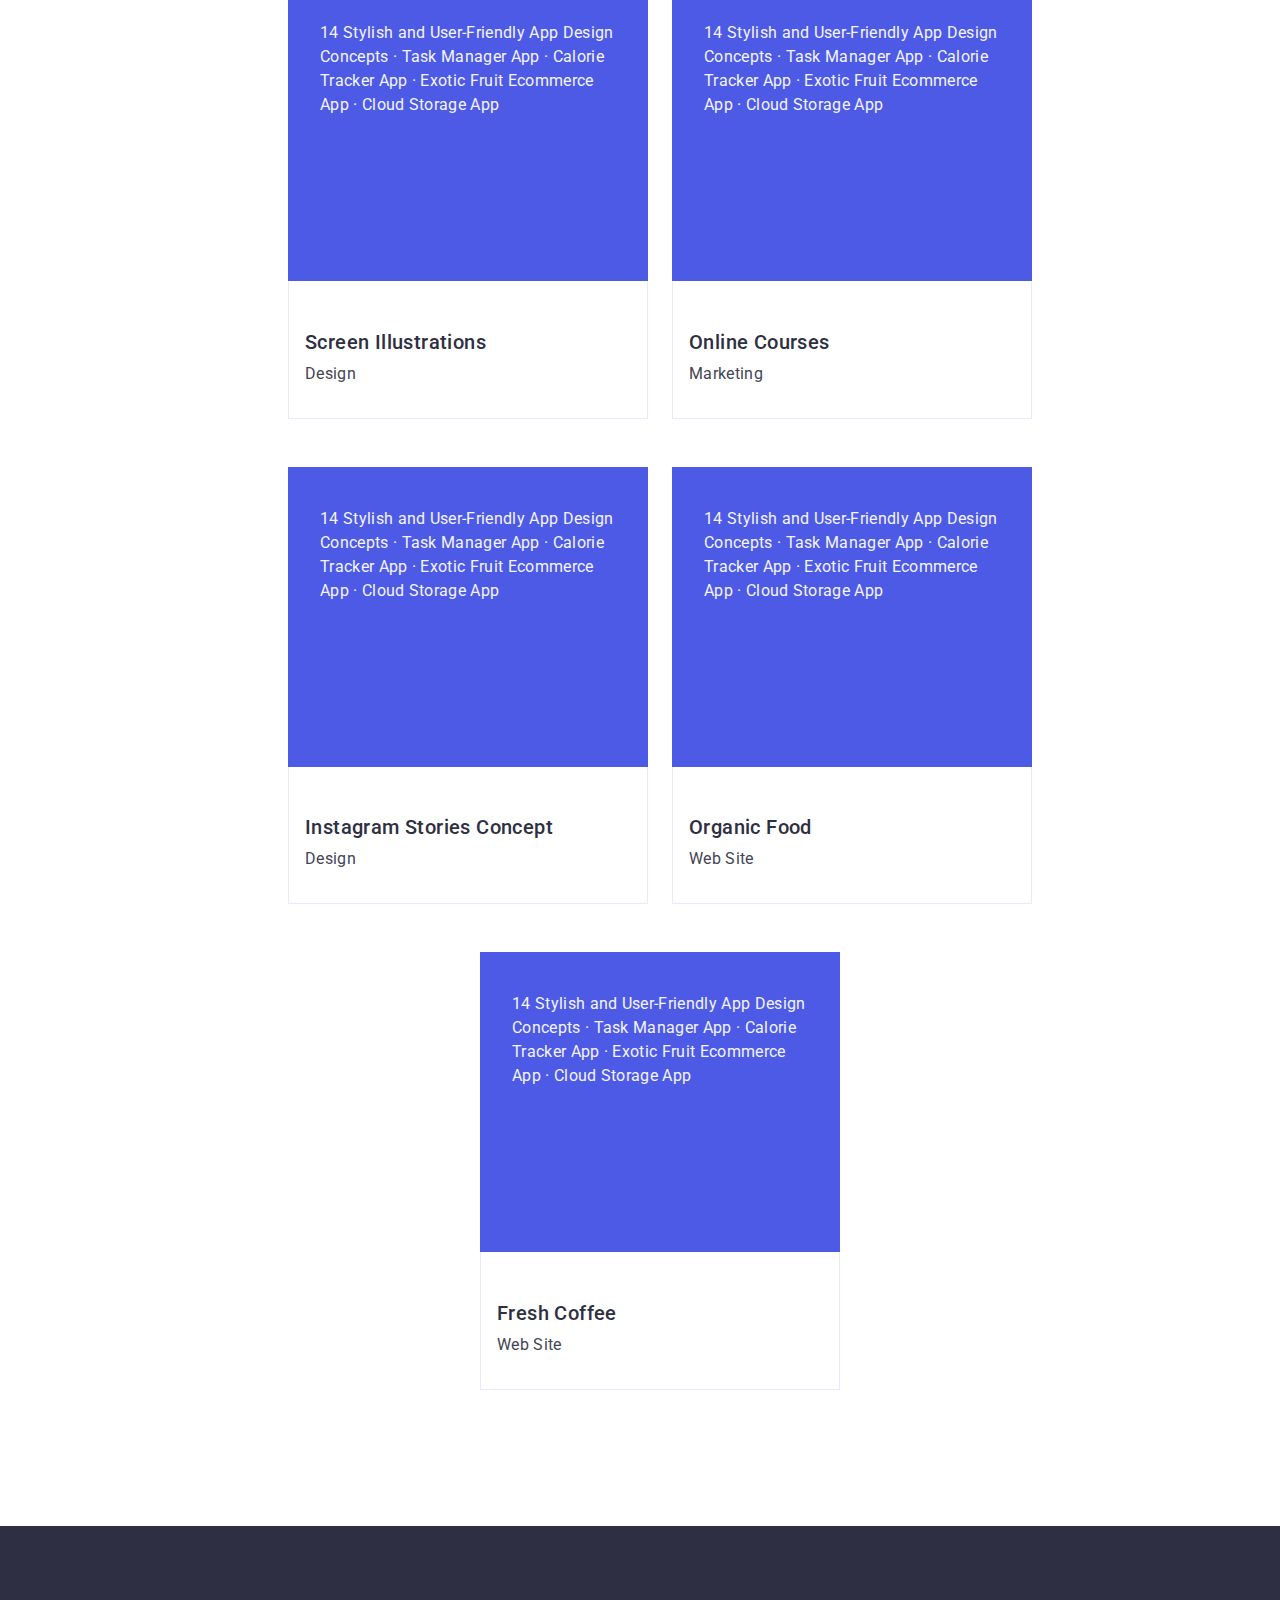
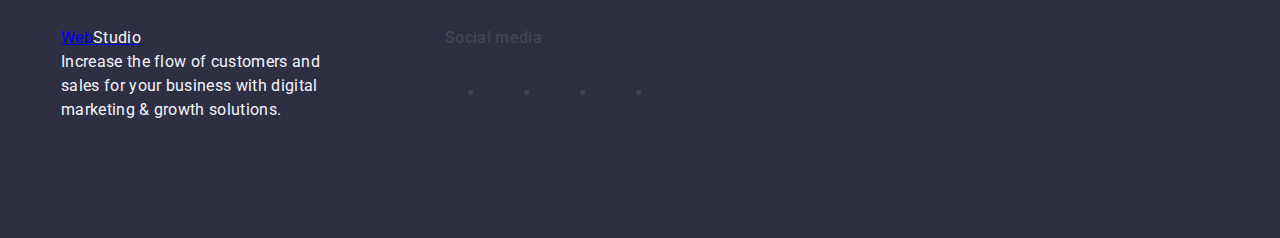
==== commit ffac3eb3: "update" ====
--- a/portfolio.html
+++ b/portfolio.html
@@ -26,12 +26,12 @@
                 <!--Menu Area-->             
                 <ul class="list navmenu">
                     <li class="item">
-                        <a href="./index.html" class="page transmenu link ">Studio</a>
+                        <a href="./index.html" class="page link ">Studio</a>
                     </li>
                     <li class="item">
                         <a 
                         href="./portfolio.html"
-                        class="page link" 
+                        class="page current link" 
                         targer="_blank"
                         rel="noopener noreferer
                         ">Portfolio
--- a/css/styles.css
+++ b/css/styles.css
@@ -138,6 +138,11 @@
     color: var(--ocean);
 }
 
+.navmenu .page.current {
+    color: var(--ocean);
+    position:relative
+}
+
 /*Hero*/
 .hero {
     background-color: var(--navyblue);
@@ -225,17 +230,7 @@
 }
 
 
-/*Menu*/
-.hmenulist .page {
-    font-weight: 500;
-}
-
-.hmenulist .page:hover,
-.hmenulist .page:focus,
-.contact-menu .contact:hover,
-.contact-menu .contact:focus {
-    color: var(--ocean);
-}
+
 
 /*Hero*/
 .hero {
@@ -297,26 +292,28 @@
 
 .navmenu .page {
     position:relative;
-    transition: color 250ms cubic-bezier(0.4, 0.2, 1);
-}
-
-.navmenu .page:hover {
-    width: 100%;
-}
-
-.navmenu .page::after {
+}
+
+.navmenu .page::after{
     content: "";
     height: 4px;
-    width: 100%;
+    width: 0%;
     background-color: var(--ocean);
     border-radius: 2px;
     position: absolute;
     left: 0;
     bottom: -1px;
     transition: width 250ms cubic-bezier(0.4, 0.2, 1);
-}    
-
-.item .contact {
+}  
+
+.navmenu .page:hover {
+    width: 100%;
+}
+
+.item .contact,
+.item .page,
+.soclist-item .soclistlink,
+.footli .soclistlink {
     transition: color 250ms cubic-bezier(0.4, 0, 0.2, 1);
 }
 
@@ -558,13 +555,13 @@
     transition: color 250ms cubic-bezier(0.4, 0, 0.2, 1);
 }
 
-.soclist-item:hover .soclistlink {
+
+
+.soclist-item .soclistlink:hover,
+.soclist-item .soclistlink:focus {
     background-color: var(--ocean);
 }
 
-.soclist-item:focus .soclistlink {
-    background-color: var(--ocean);
-}
 
 .svgsoc {
     fill: #F4F4FD;
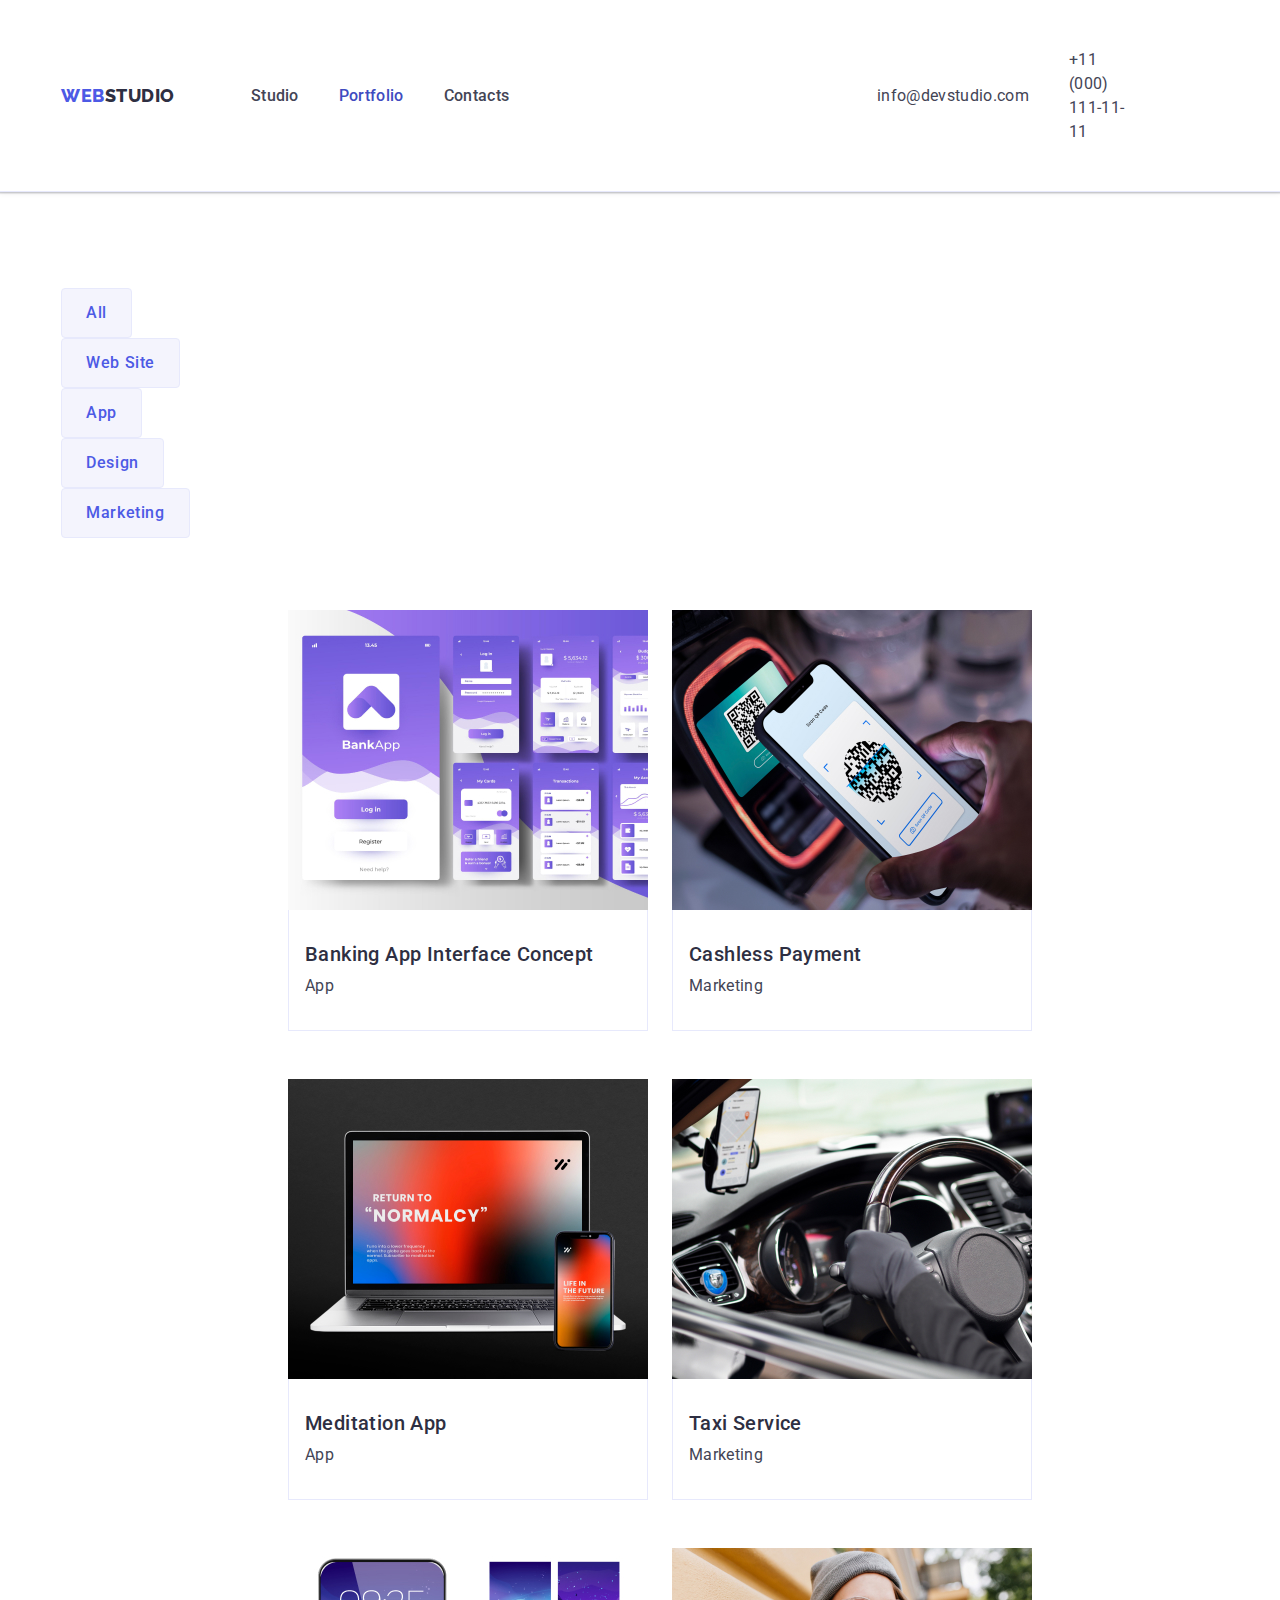
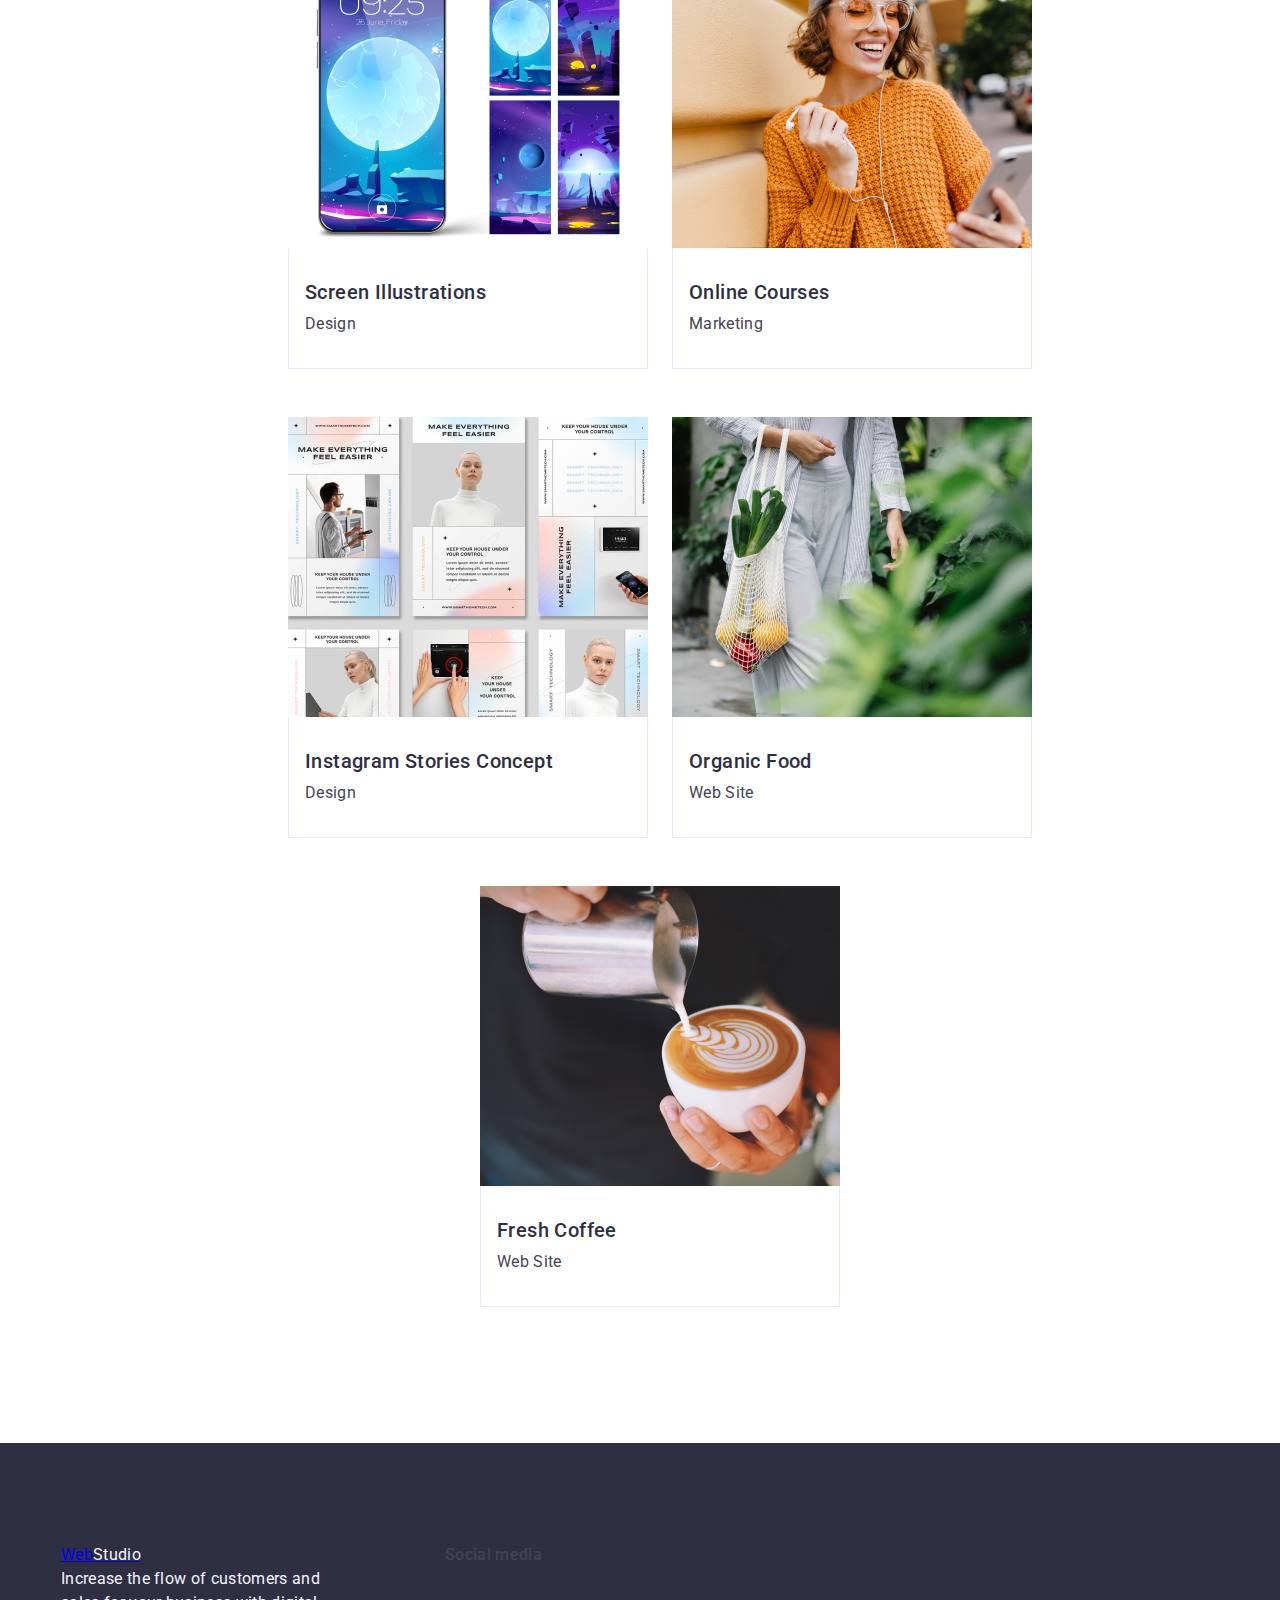
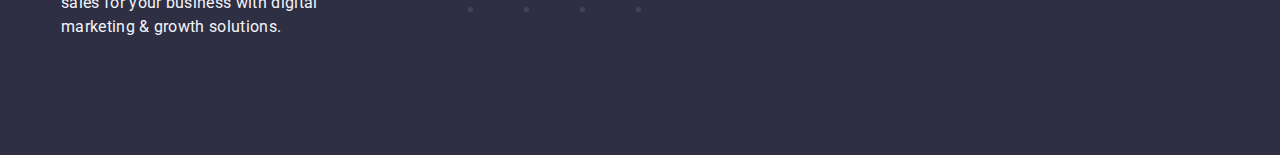
==== commit ba0ee161: "update" ====
--- a/portfolio.html
+++ b/portfolio.html
@@ -85,7 +85,7 @@
                             <p class="portdivp"> 14 Stylish and User-Friendly App Design Concepts · Task Manager App · Calorie Tracker App · Exotic Fruit Ecommerce App · Cloud Storage App</p>
                         </div>
                         <div class="portdivtwo">
-                            <h2 class="portimage">Banking App Interface Concept</h2>
+                            <h4 class="portimage">Banking App Interface Concept</h4>
                             <p class="portpar">App</p>
                         </div>
                     </a>
@@ -97,7 +97,7 @@
                             <p class="portdivp"> 14 Stylish and User-Friendly App Design Concepts · Task Manager App · Calorie Tracker App · Exotic Fruit Ecommerce App · Cloud Storage App</p>
                         </div>
                         <div class="portdivtwo">
-                            <h2 class="portimage">Cashless Payment</h2>
+                            <h4 class="portimage">Cashless Payment</h4>
                             <p class="portpar">Marketing</p>
                         </div>
                     </a>
@@ -109,7 +109,7 @@
                             <p class="portdivp"> 14 Stylish and User-Friendly App Design Concepts · Task Manager App · Calorie Tracker App · Exotic Fruit Ecommerce App · Cloud Storage App</p>
                         </div>
                         <div class="portdivtwo">
-                            <h2 class="portimage">Meditation App</h2>
+                            <h4 class="portimage">Meditation App</h4>
                             <p class="portpar">App</p>
                         </div>
                     </a>
@@ -121,7 +121,7 @@
                             <p class="portdivp"> 14 Stylish and User-Friendly App Design Concepts · Task Manager App · Calorie Tracker App · Exotic Fruit Ecommerce App · Cloud Storage App</p>
                         </div>
                         <div class="portdivtwo">
-                            <h2 class="portimage">Taxi Service</h2>
+                            <h4 class="portimage">Taxi Service</h4>
                             <p class="portpar">Marketing</p>
                         </div>
                     </a>
@@ -133,7 +133,7 @@
                             <p class="portdivp"> 14 Stylish and User-Friendly App Design Concepts · Task Manager App · Calorie Tracker App · Exotic Fruit Ecommerce App · Cloud Storage App</p>
                         </div>
                         <div class="portdivtwo">
-                            <h2 class="portimage">Screen Illustrations</h2>
+                            <h4 class="portimage">Screen Illustrations</h4>
                             <p class="portpar">Design</p>
                         </div>
                     </a>
@@ -145,7 +145,7 @@
                             <p class="portdivp"> 14 Stylish and User-Friendly App Design Concepts · Task Manager App · Calorie Tracker App · Exotic Fruit Ecommerce App · Cloud Storage App</p>
                         </div>
                         <div class="portdivtwo">
-                            <h2 class="portimage">Online Courses</h2>
+                            <h4 class="portimage">Online Courses</h4>
                             <p class="portpar">Marketing</p>
                         </div>
                     </a>
@@ -157,7 +157,7 @@
                             <p class="portdivp"> 14 Stylish and User-Friendly App Design Concepts · Task Manager App · Calorie Tracker App · Exotic Fruit Ecommerce App · Cloud Storage App</p>
                         </div>
                         <div class="portdivtwo">
-                            <h2 class="portimage">Instagram Stories Concept</h2>
+                            <h4 class="portimage">Instagram Stories Concept</h4>
                             <p class="portpar">Design</p>
                         </div>
                     </a>
@@ -169,7 +169,7 @@
                             <p class="portdivp"> 14 Stylish and User-Friendly App Design Concepts · Task Manager App · Calorie Tracker App · Exotic Fruit Ecommerce App · Cloud Storage App</p>
                         </div>
                         <div class="portdivtwo">
-                            <h2 class="portimage">Organic Food</h2>
+                            <h4 class="portimage">Organic Food</h4>
                             <p class="portpar">Web Site</p>
                         </div>
                     </a>
@@ -181,7 +181,7 @@
                             <p class="portdivp"> 14 Stylish and User-Friendly App Design Concepts · Task Manager App · Calorie Tracker App · Exotic Fruit Ecommerce App · Cloud Storage App</p>
                         </div>
                         <div class="portdivtwo">
-                            <h2 class="portimage">Fresh Coffee</h2>
+                            <h4 class="portimage">Fresh Coffee</h4>
                            <p class="portpar">Web Site</p>
                         </div>
                     </a>
--- a/css/styles.css
+++ b/css/styles.css
@@ -143,6 +143,7 @@
     position:relative
 }
 
+
 /*Hero*/
 .hero {
     background-color: var(--navyblue);
@@ -306,14 +307,17 @@
     transition: width 250ms cubic-bezier(0.4, 0.2, 1);
 }  
 
+.navmenu-current::after {
+    width: 100%;
+}
+
 .navmenu .page:hover {
     width: 100%;
 }
 
+
 .item .contact,
-.item .page,
-.soclist-item .soclistlink,
-.footli .soclistlink {
+.item .page {
     transition: color 250ms cubic-bezier(0.4, 0, 0.2, 1);
 }
 
@@ -538,9 +542,6 @@
 .soclist-item {
     width: 40px;
     height: 40px;
-    position: relative;
-    transition: 
-    color 250ms cubic-bezier(0.4, 0, 0.2, 1);
 }
 
 .soclistlink {
@@ -551,16 +552,20 @@
     align-items: center;
     justify-content: center;
     background-color: var(--web);
-
-    transition: color 250ms cubic-bezier(0.4, 0, 0.2, 1);
-}
-
+    transition: background-color 250ms cubic-bezier(0.4, 0, 0.2, 1);
+}
 
 
 .soclist-item .soclistlink:hover,
 .soclist-item .soclistlink:focus {
     background-color: var(--ocean);
 }
+
+.footli .soclistlink,
+.soclist-item .soclistlink {
+    
+}
+
 
 
 .svgsoc {
@@ -695,10 +700,8 @@
     width: 100%;
     height: 100%;
     background-color: rgba(46, 47, 66, 0.4);
-    opacity: 1;
-    opacity:
-    250ms cubic cubic-bezier(0.4, 0, 0.2, 1),
-    visibility 250ms cubic-bezier(0.4, 0, 0.2, 1);
+    transition:
+    opacity 250ms cubic cubic-bezier(0.4, 0, 0.2, 1), visibility 250ms cubic-bezier(0.4, 0, 0.2, 1);
 }
 
 .is-hidden {
@@ -716,13 +719,13 @@
     position: absolute;
     top: 50%;
     left: 50%;
-    width: 40px;
+    width: 408px;
     min-width: 408px;
     min-height: 584px;
     background-color: var(--dairy);
     box-shadow: 0px 1px 1px rgba(0, 0, 0, 0.14), 0px 1px 3px rgba(0, 0, 0, 0.12), 0px 2px 1px rgba(0, 0, 0, 0.2);
         
-    translate: (-50%, -50%), scale (1);
+    transform: translate(-50%, -50%) scale(1);
     transition: transform 250ms cubic-bezier(0.4, 0, 0.2, 1);
     border-radius: 4px;
 }
@@ -732,7 +735,8 @@
     height: 24px;
     background-color: var(--cornflower);
     border-radius: 50%;
-    border: 1px solid rgba (0, 0, 0, 1);
+    border: 1px solid rgba(0, 0, 0, 0.1);
+    padding: 0;
     position: absolute;
     right: 24px;
     top: 24px;
@@ -740,15 +744,15 @@
     display: flex;
     align-items: center;
     justify-content: center;
-    background-color: var(--cornflower);
     cursor: pointer;
     transition: background-color 250ms cubic-bezier(0.4, 0, 0.2, 1), border 250ms cubic-bezier(0.4, 0, 0.2, 1);
 }
 
 .modal-close:focus,
 .modal-close:hover {
-    background-color: var(#404bbf);
+    background-color: var(--ocean);
     border: none;
+    fill: var(--white);
 }
 
 .modal-close-icon {
@@ -843,11 +847,14 @@
 
 .portlink:hover {
     box-shadow: 0px 1px 6px rgba(46, 47, 66, 0.08), 0px 1px 1px rgba(46, 47, 66, 0.16), 0px 2px 1px rgba(46, 47, 66, 0.08);
-    transform: translateY(0%);
 }
 
 .portlink:focus {
     box-shadow: 0px 1px 6px rgba(46, 47, 66, 0.08), 0px 1px 1px rgba(46, 47, 66, 0.16), 0px 2px 1px rgba(46, 47, 66, 0.08);
+}
+
+.plisttwo .portlink.portdiv:hover,
+.plisttwo .portlink.portdiv:focus {
     transform: translateY(0%);
 }
 
@@ -860,6 +867,7 @@
     position: absolute;
     top: 0;
     font-size: 16px;
+    font-weight: 400;
     line-height: 1.5;
     letter-spacing: 0.02em;
     color: var(--cloud);
@@ -868,11 +876,16 @@
     height: 100%;
     width: 100%;
     transition: transform 250ms cubic-bezier(0.4, 0, 0.2, 1);
-    transform: translateY (100%);
+    transform: translateY(100%);
 }
 
 .portdivp::after {
     transform: translate (100%);
+}
+
+.plisttwo .portlink.portdiv:hover,
+.plisttwo .portlink.portdiv:focus {
+    transform: translateY(0%);
 }
 
 .portimage {
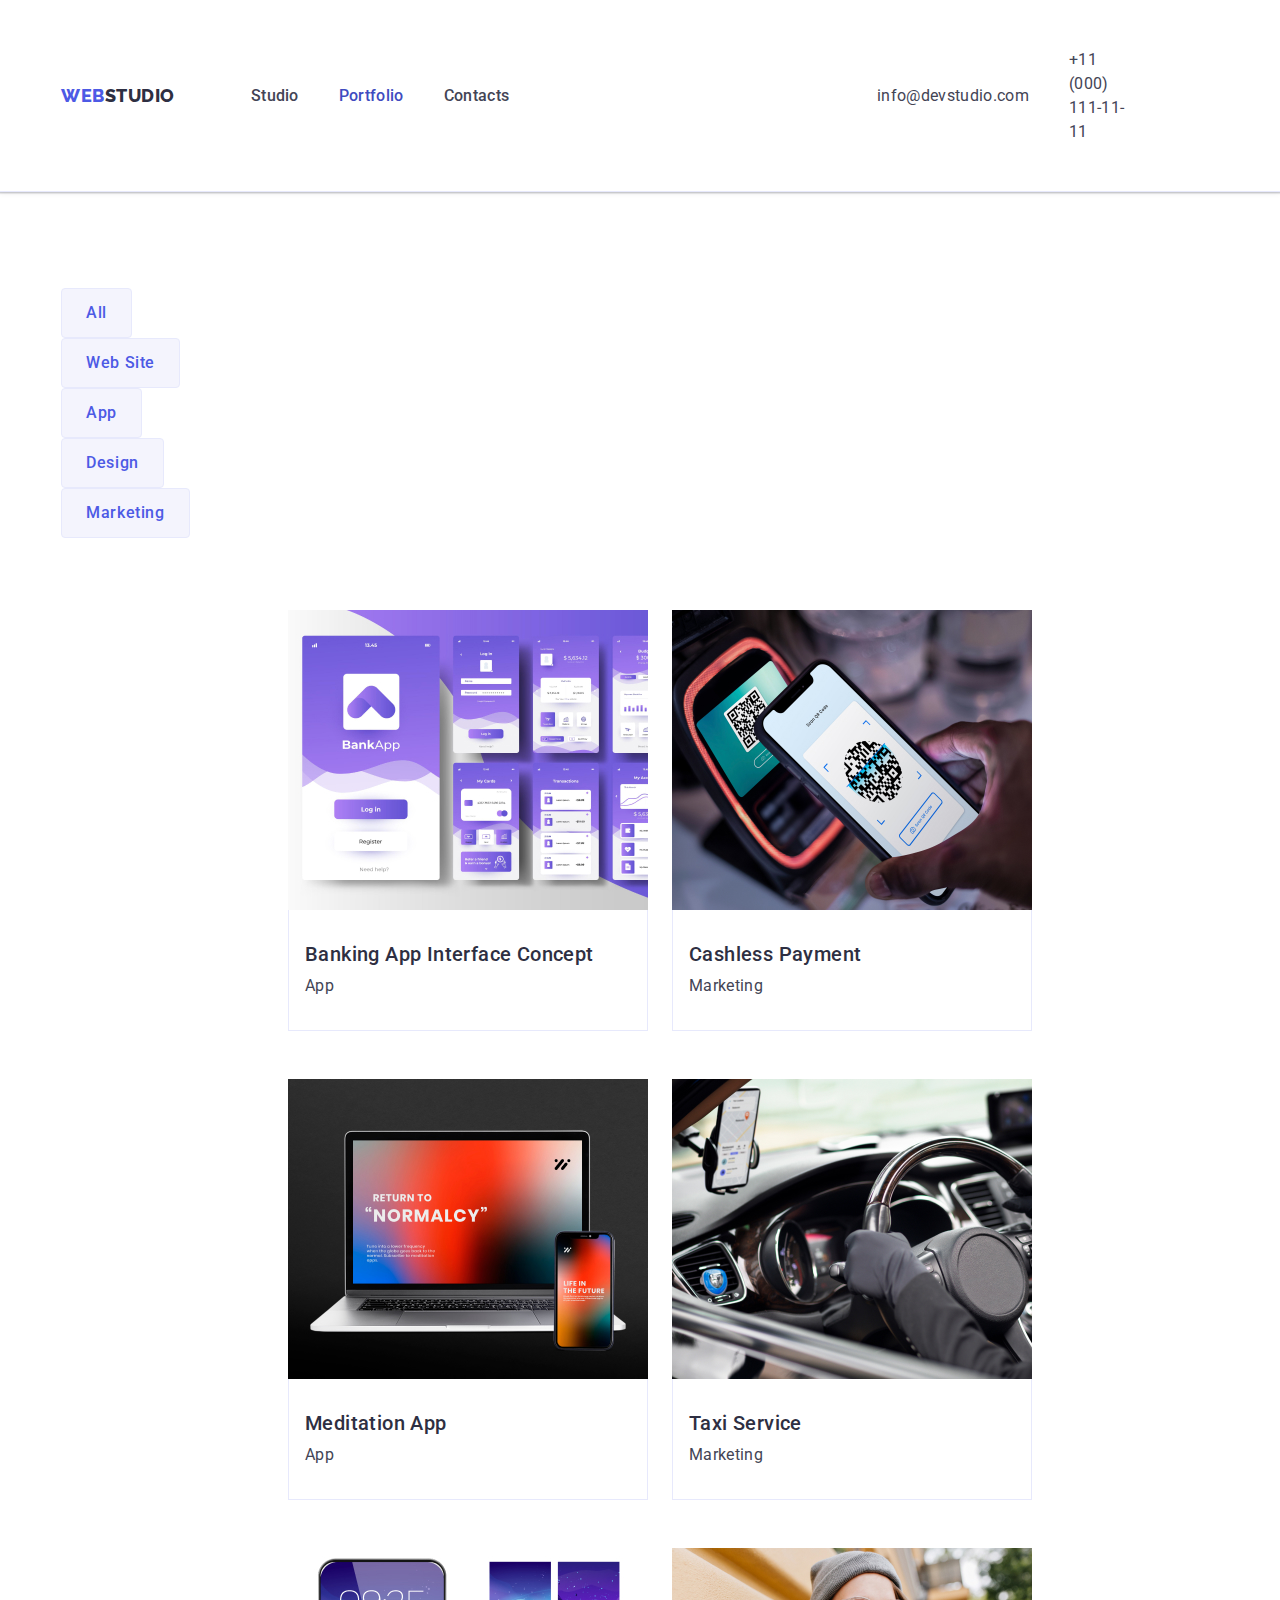
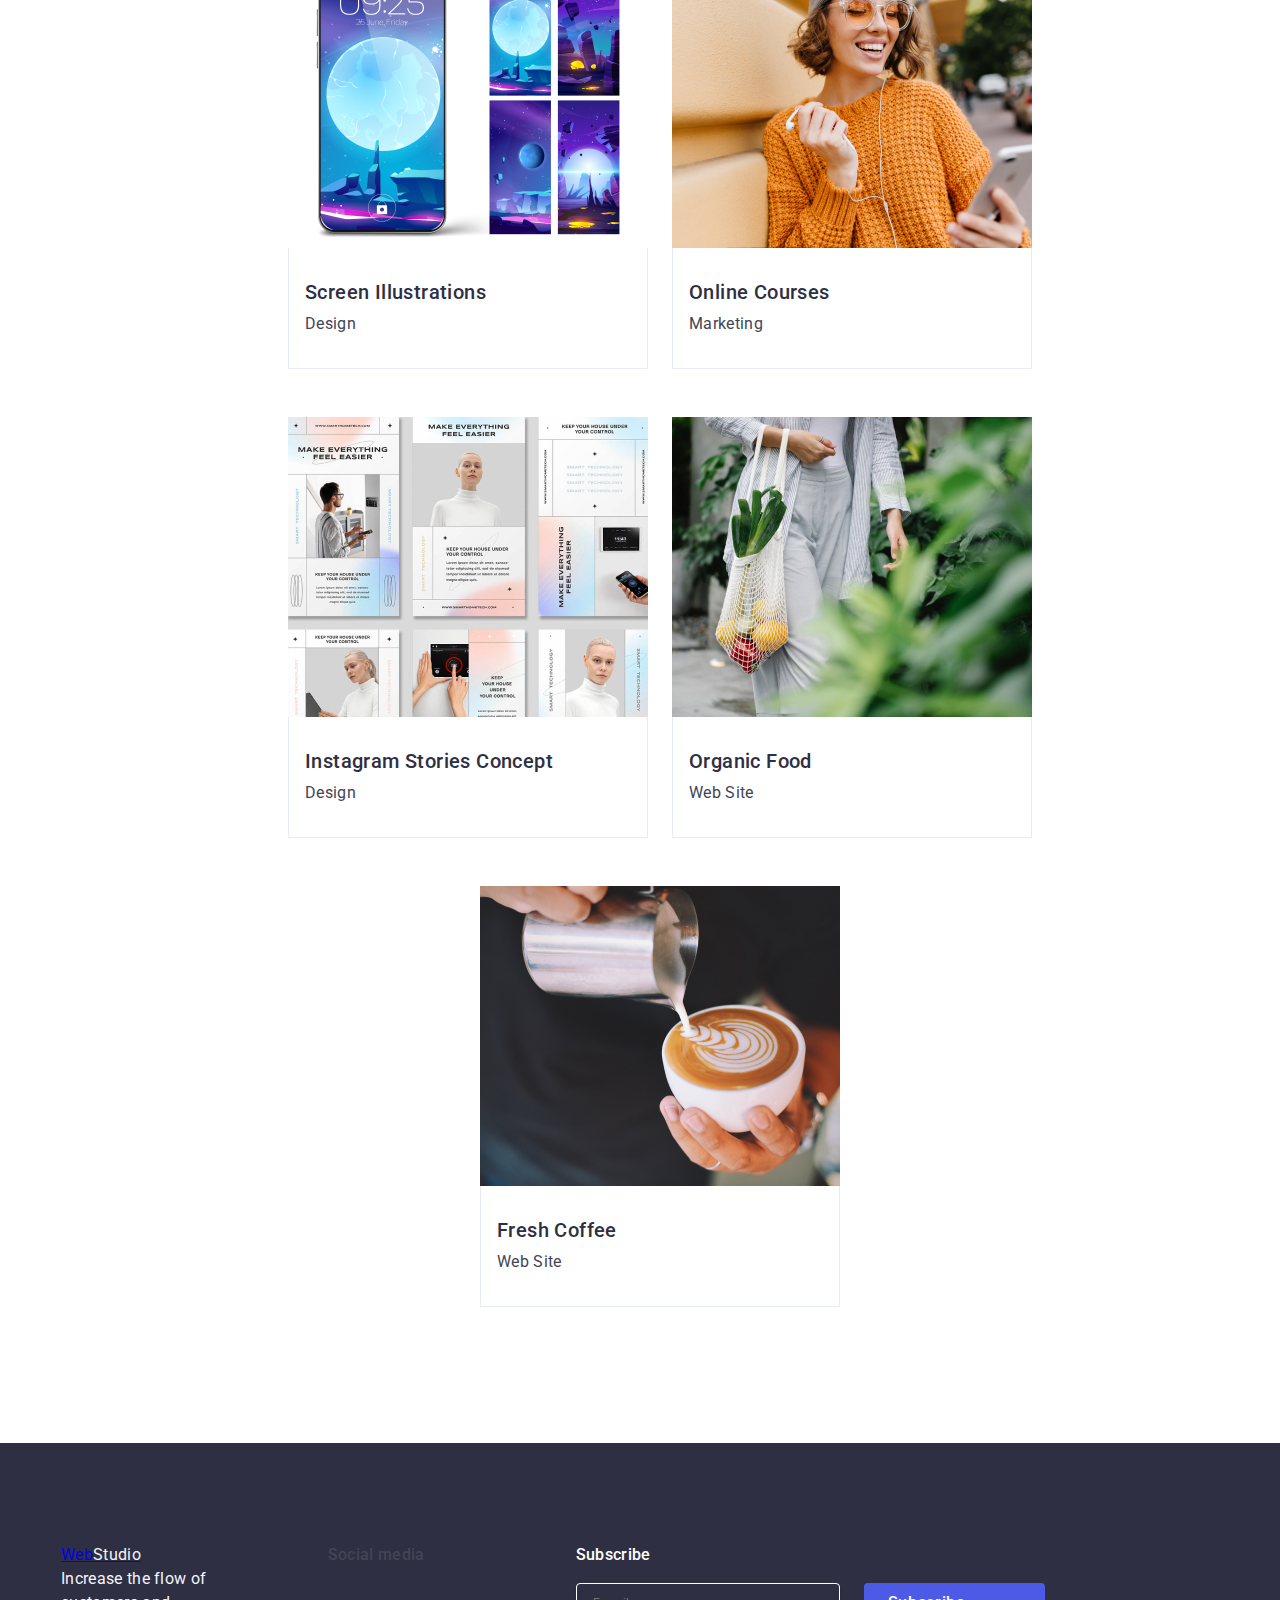
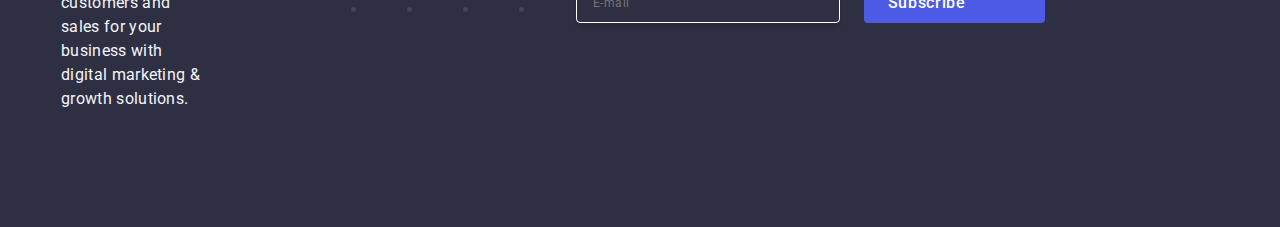
==== commit b0340bef: "update" ====
--- a/portfolio.html
+++ b/portfolio.html
@@ -29,21 +29,11 @@
                         <a href="./index.html" class="page link ">Studio</a>
                     </li>
                     <li class="item">
-                        <a 
-                        href="./portfolio.html"
-                        class="page current link" 
-                        targer="_blank"
-                        rel="noopener noreferer
-                        ">Portfolio
-                        </a>
-                    </li>
-                    <li class="item">
-                        <a href="#" 
-                        class="page link" 
-                        targer="_blank" 
-                        rel="noopener noreferer
-                        ">Contacts
-                        </a>
+                        <a href="./portfolio.html" class="page current link"
+                        rel="noopener noreferer">Portfolio</a>
+                    </li>
+                    <li class="item">
+                        <a href="#" class="page link" rel="noopener noreferer">Contacts</a>
                     </li>
                 </ul> 
             </nav>
@@ -88,7 +78,7 @@
                             <h4 class="portimage">Banking App Interface Concept</h4>
                             <p class="portpar">App</p>
                         </div>
-                    </a>
+                    </a> 
                 </li>
                 <li class="porttwolist">
                     <a class="portlink" href="">
@@ -234,6 +224,19 @@
                     </li>
                 </ul>
             </div>
+            <div class="container">
+                <p class="subscribe">Subscribe</p>
+                <form class="form">
+                    <label class="label">
+                        <input type="email" name="email" placeholder="E-mail" class="input" />
+                    </label>
+                    <button type="submit" class="emailbutton">Subscribe
+                        <svg class="subscribeicon" width="24" height="24">
+                            <use href="./images/icons.svg#subscribe"></use>
+                          </svg>
+                    </button>
+                  </form>
+            </div>
         </div>
     </footer>
 
--- a/css/styles.css
+++ b/css/styles.css
@@ -701,7 +701,7 @@
     height: 100%;
     background-color: rgba(46, 47, 66, 0.4);
     transition:
-    opacity 250ms cubic cubic-bezier(0.4, 0, 0.2, 1), visibility 250ms cubic-bezier(0.4, 0, 0.2, 1);
+    opacity 250ms cubic-bezier(0.4, 0, 0.2, 1), visibility 250ms cubic-bezier(0.4, 0, 0.2, 1);
 }
 
 .is-hidden {
@@ -883,8 +883,8 @@
     transform: translate (100%);
 }
 
-.plisttwo .portlink.portdiv:hover,
-.plisttwo .portlink.portdiv:focus {
+.portlink:hover .portdivp,
+.portlink:focus .portdivp {
     transform: translateY(0%);
 }
 
@@ -951,4 +951,74 @@
     padding: 32px 16px;
     border: 1px solid #e7e9fc;
     border-top: none;
+}
+
+
+/*Forms*/
+
+/*---Footer---*/
+
+.subscribe {
+    font-family: Roboto;
+    font-size: 16px;
+    font-weight: 500;
+    line-height: 1.5; /* 150% */
+    letter-spacing: 0.32px;
+    color: var(--white);
+    margin-bottom: 16px;
+}
+
+.form {
+    display: flex;
+    gap: 24px;
+}
+
+.label {
+    display: flex;
+    flex-direction: row;
+}
+
+.input {
+    width: 264px;
+    height: 40px;
+    flex-shrink: 0;
+    border-radius: 4px;
+    border: 1px solid var(--WHITE, #FFF);
+    box-shadow: 0px 4px 4px 0px rgba(0, 0, 0, 0.15);
+    color: var(--white);
+    background-color: transparent;
+    color: var(--WHITE, #FFF);
+    font-size: 12px;
+    line-height: 1.5; /* 200% */
+    letter-spacing: 0.48px;
+    padding-left: 16px;
+}
+
+.input-placeholder {
+    color: var(--white);
+}
+
+.emailbutton {
+    min-width: 165px;
+    height: 40px;
+    display: flex;
+    padding: 8px 24px;
+    justify-content: center;
+    align-items: center;
+    gap: 16px;
+    border-radius: 4px;
+    background: var(--IRIS, #4D5AE5);
+    color: var(--WHITE, #FFF);
+    text-align: center;
+    font-family: Roboto;
+    font-size: 16px;
+    font-weight: 500;
+    line-height: 1.5; /* 150% */
+    letter-spacing: 0.64px;
+    cursor: pointer;
+    border: none;
+}
+
+.subscribeicon {
+    margin-left: 16px;
 }